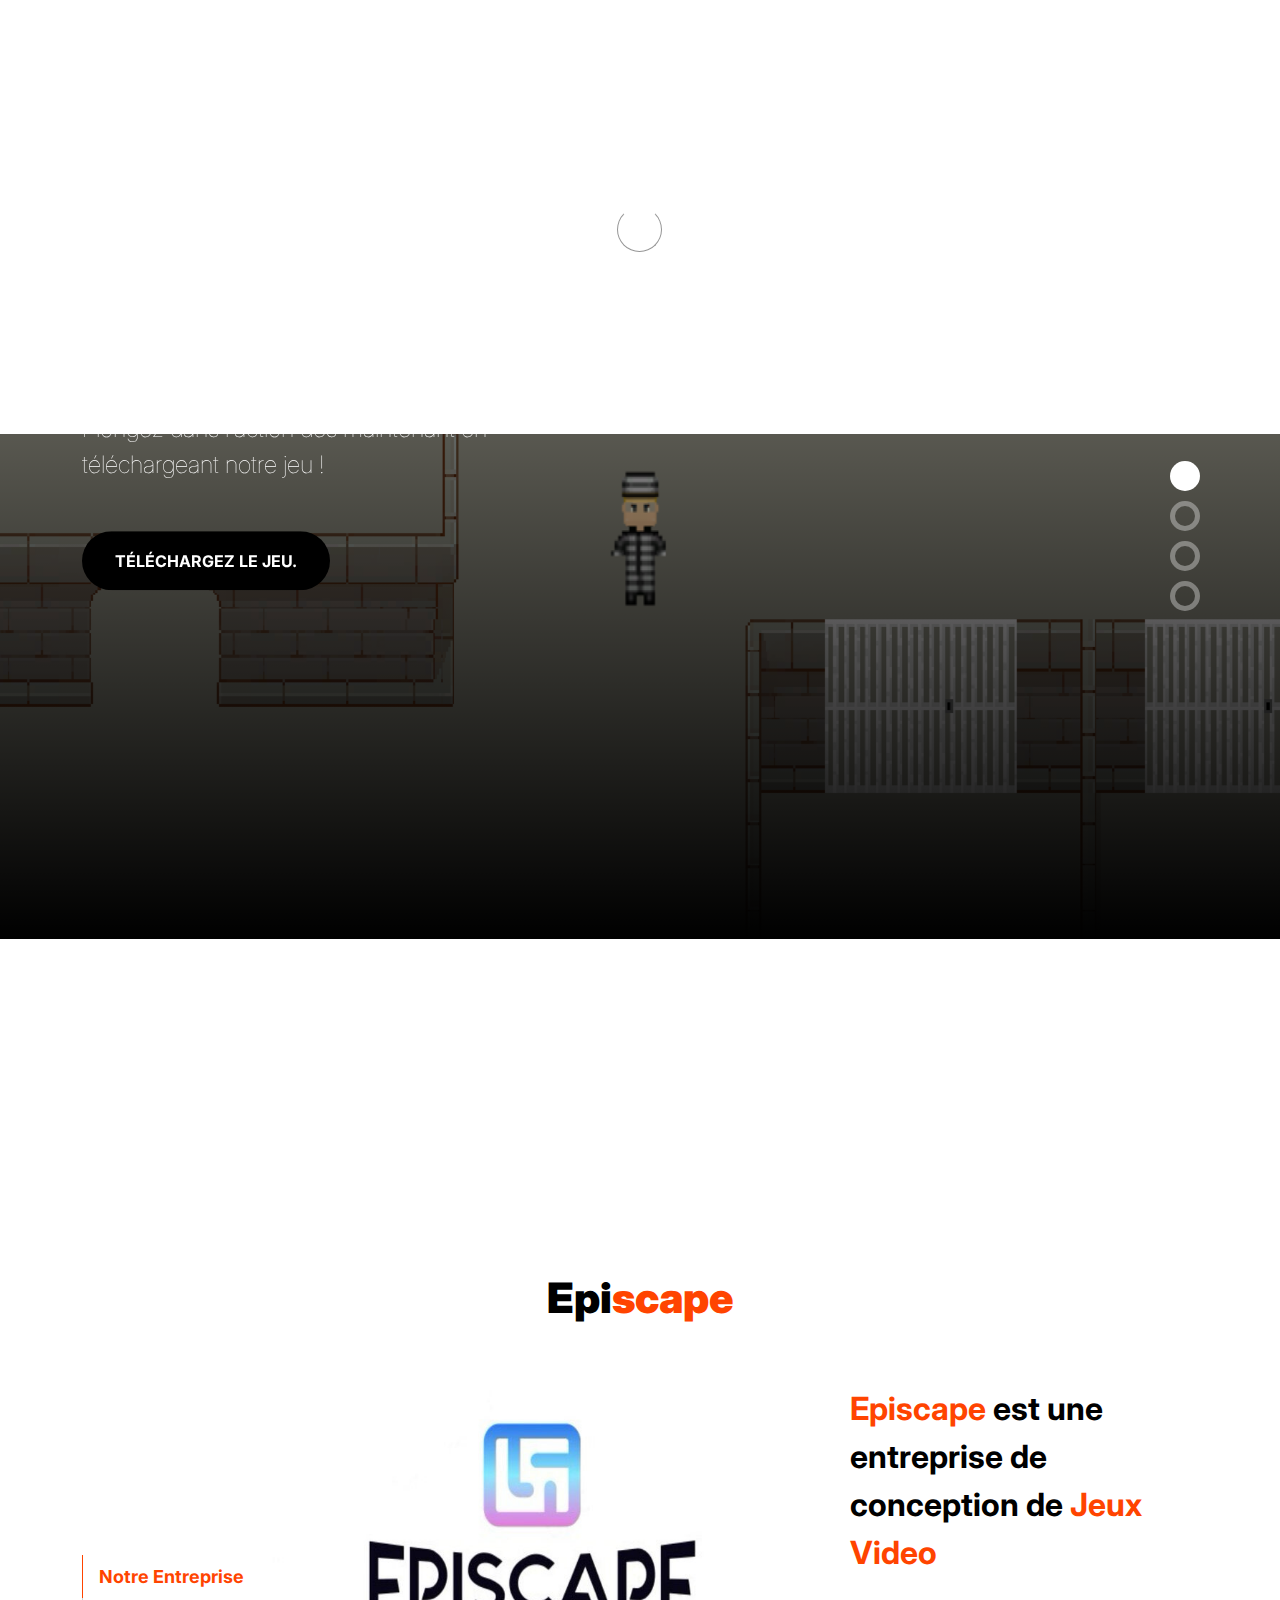
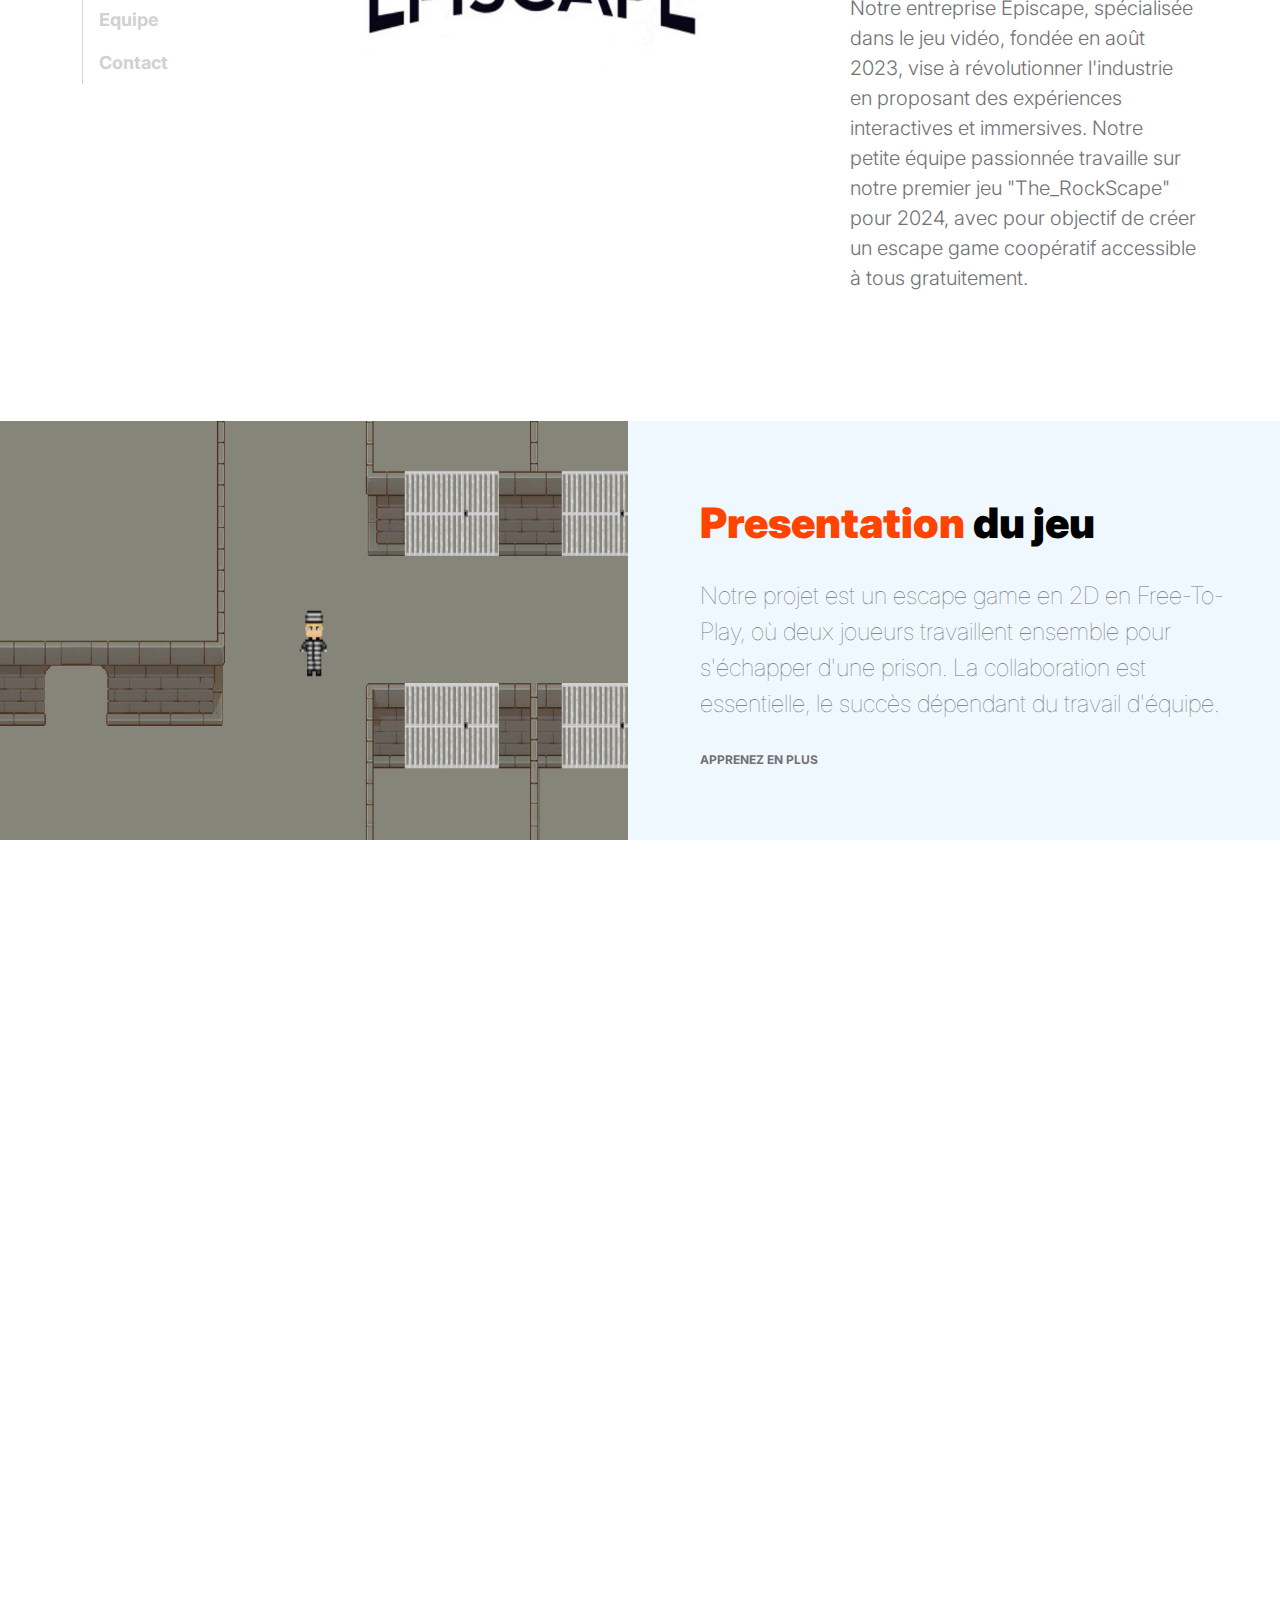
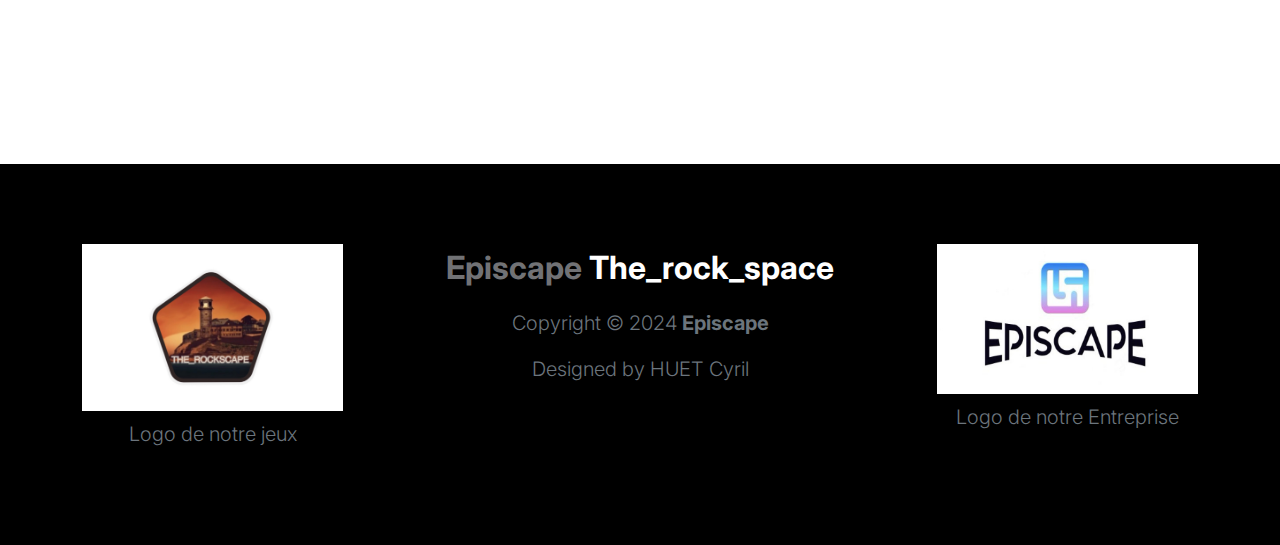
==== index.html @ db6822ca "Site Web" ====
<!doctype html>
<html lang="en">
    <head>
        <meta charset="utf-8">
        <meta name="viewport" content="width=device-width, initial-scale=1">

        <meta name="description" content="">
        <meta name="author" content="">

        <title>Episcape</title>

       
        <link rel="preconnect" href="https://fonts.googleapis.com">

        <link rel="preconnect" href="https://fonts.gstatic.com" crossorigin>

        <link href="https://fonts.googleapis.com/css2?family=Inter:wght@100;300;400;700;900&display=swap" rel="stylesheet">

        <link href="css/bootstrap.min.css" rel="stylesheet">
        <link href="css/bootstrap-icons.css" rel="stylesheet">

        <link rel="stylesheet" href="css/slick.css"/>

        <link href="css/tooplate-little-fashion.css" rel="stylesheet">

    </head>
    
    <body  onload="window.scroll(0,0)">
        <section class="preloader">
            <div class="spinner">
                <span class="sk-inner-circle"></span>
            </div>
        </section>
        <main>
            <nav class="navbar navbar-expand-lg">
                <div class="container">
                    <button class="navbar-toggler" type="button" data-bs-toggle="collapse" data-bs-target="#navbarNav" aria-controls="navbarNav" aria-expanded="false" aria-label="Toggle navigation">
                        <span class="navbar-toggler-icon"></span>
                    </button>
                    <a class="navbar-brand" href="index.html">
                        <strong><span>Episcape</span> The_Rock_Space</strong>
                    </a>
                    <div class="collapse navbar-collapse" id="navbarNav">
                        <ul class="navbar-nav ms-auto"> 
                            <li class="nav-item">
                                <a class="nav-link" href="Presentation - Projet.html">Notre Projet</a>
                            </li>
                            <li class="nav-item">
                                <a href="#notre-entreprise" class="nav-link">Notre Entreprise</a>

                            </li>
                            <li class="nav-item">
                                <a class="nav-link" href="Documents.html">Documents</a>
                            </li>
                           
                        </ul>
                    </div>
                </div>
            </nav>




            <section class="slick-slideshow">   
                <div class="slick-custom">
                    <img src="images/slideshow/Fond du jeu.png"class="img-fluid" alt="">
                    <div class="slick-bottom">
                        <div class="container">
                            <div class="row">
                                <div class="col-lg-6 col-10">
                                    <h1 class="slick-title">The_Rock_Scape</h1>

                                    <p class="lead text-white mt-lg-3 mb-lg-5">Plongez dans l'action dès maintenant en téléchargeant notre jeu !</p>

                                    <a href="https://www.google.com/?client=safari" class="btn custom-btn">Téléchargez le jeu.</a>
                                </div>
                            </div>
                        </div>
                    </div>
                </div>
                <div class="slick-custom">
                    <img src="images/slideshow/Fond d'une prison.jpg" class="img-fluid" alt="">

                    <div class="slick-bottom">
                        <div class="container">
                            <div class="row">
                                <div class="col-lg-6 col-10">
                                    <h1 class="slick-title">Présentation</h1>

                                    <p class="lead text-white mt-lg-3 mb-lg-5">Découvrez un univers captivant où l'imagination prend vie !</p>

                                    <a href="index.html#presentationdujeu" class="btn custom-btn">En savoir plus</a>
                                </div>
                            </div>
                        </div>
                    </div>
                </div>
                <div class="slick-custom">
                    <img src="images/slideshow/Episcape.jpg" class="img-fluid" alt="">

                    <div class="slick-bottom">
                        <div class="container">
                            <div class="row">
                                <div class="col-lg-6 col-10">
                                    <h1 class="slick-title">Notre entreprise</h1>

                                    <p class="lead text-white mt-lg-3 mb-lg-5">Plongez dans les détails captivants de notre entreprise pour découvrir ce qui nous rend si spéciaux.</p>

                                    <a href="#notre-entreprise" class="btn custom-btn">Cliquez ici</a>

                                </div>
                            </div>
                        </div>
                    </div>
                </div>
                <div class="slick-custom">
                    <img src="images/slideshow/Document.png"class="img-fluid" alt="">
                    <div class="slick-bottom">
                        <div class="container">
                            <div class="row">
                                <div class="col-lg-6 col-10">
                                    <h1 class="slick-title">Documents</h1>

                                    <p class="lead text-white mt-lg-3 mb-lg-5">Explorez ici tous nos rapports de soutenance et cahiers des charges en un seul endroit !</p>

                                    <a href="Documents.html" class="btn custom-btn">Cliquez ici</a>
                                </div>
                            </div>
                        </div>
                    </div>
            </section>


        <br>
        <br>
        <br>
        <br>
        <br>
        <br>
        <br>


            <section id="notre-entreprise" class="about section-padding">
                <div class="container">
                    <div class="row">
            
                        
                        <div class="col-12 text-center">
                            <h2 class="mb-5">Epi<span>scape</span></h2>
                        </div>
                        <div class="col-lg-2 col-12 mt-auto mb-auto">
                            <ul class="nav nav-pills mb-5 mx-auto justify-content-center align-items-center" id="pills-tab" role="tablist">
                                <li class="nav-item" role="presentation">
                                    <button class="nav-link active" id="pills-home-tab" data-bs-toggle="pill" data-bs-target="#pills-home" type="button" role="tab" aria-controls="pills-home" aria-selected="true">Notre Entreprise</button>
                                </li>

                                <li class="nav-item" role="presentation">
                                    <button class="nav-link" id="pills-youtube-tab" data-bs-toggle="pill" data-bs-target="#pills-youtube" type="button" role="tab" aria-controls="pills-youtube" aria-selected="true">Equipe</button>
                                </li>

                                <li class="nav-item" role="presentation">
                                    <button class="nav-link" id="pills-skill-tab" data-bs-toggle="pill" data-bs-target="#pills-skill" type="button" role="tab" aria-controls="pills-skill" aria-selected="false">Contact</button>
                                </li>
                            </ul>
                        </div>
                        <div class="col-lg-10 col-12">
                            <div class="tab-content mt-2" id="pills-tabContent">
                                <div class="tab-pane fade show active" id="pills-home" role="tabpanel" aria-labelledby="pills-home-tab">

                                    <div class="row">
                                        <div class="col-lg-7 col-12">
                                            <img src="images/Autres/Logo_EPISCAPE.jpg" class="img-fluid" alt="">
                                        </div>

                                        <div class="col-lg-5 col-12">
                                            <div class="d-flex flex-column h-100 ms-lg-4 mt-lg-0 mt-5">
                            
                                                <h4 class="mb-3"><span>Episcape</span> est une entreprise de conception de <span>Jeux Video</span></h4>

                                                <p>Notre entreprise Episcape, spécialisée dans le jeu vidéo, fondée en août 2023, vise à révolutionner l'industrie en proposant des expériences interactives et immersives. Notre petite équipe passionnée travaille sur notre premier jeu "The_RockScape" pour 2024, avec pour objectif de créer un escape game coopératif accessible à tous gratuitement.</div>
                                        </div>
                                    </div>
                                </div>



                                <div class="tab-pane fade" id="pills-youtube" role="tabpanel" aria-labelledby="pills-youtube-tab">

                                    <div class="row">
                                        <div class="col-lg-7 col-12">
                                            <div class="ratio ratio-16x9">
                                                <img src="images/Autres/Photo_Équipe.png" title="YouTube video player" frameborder="0" allow="accelerometer; autoplay; clipboard-write; encrypted-media; gyroscope; picture-in-picture" allowfullscreen></iframe>
                                            </div>
                                        </div>

                                        <div class="col-lg-5 col-12">
                                            <div class="d-flex flex-column h-100 ms-lg-4 mt-lg-0 mt-5">
                                                <h4 class="mb-3">Notre <span>équipe</span> est constitue de <span>4</span> membres.</h4>
                                                <p>Notre équipe chez Episcape est une petite mais dynamique famille de passionnés du jeu vidéo. Notre détermination et notre créativité sont nos plus grands atouts. Enfin nous sommes prêts à relever tous les défis pour offrir la meilleure expérience de jeu.</p>
                                                <a href="Notre Equipe.html" class="custom-link mb-2">
                                                    En savoir plus sur notre équipe
                                                    <i class="bi-arrow-right ms-2"></i>
                                                </a>
                                            </div>
                                            
                                        </div>
                                    </div>
                                </div>

                                <div class="tab-pane fade" id="pills-skill" role="tabpanel" aria-labelledby="pills-skill-tab">
                                    <div class="row">
                                        <div class="col-lg-12">
                                            <br>
                                            <section id="contact">
                                                <div class="contact-container">
                                                    <div class="row">
                                                        <div class="col-lg-6 col-12">
                                                            <div class="contact-box">
                                                                <h2>HUET <span>Cyril</span></h2>
                                                                <p>Email : <a href="mailto:cyril.huet@epita.fr">cyril.huet@epita.fr</a></p>
                                                                <p>Téléphone : <a href="tel:+33767614151">07 67 61 41 51</a></p>
                                                            </div>
                                                        </div>
                                
                                                        <div class="col-lg-6 col-12">
                                                            <div class="contact-box">
                                                                <h2>GENET <span>Barnabé</span></h2>
                                                                <p>Email : <a href="mailto:barnabe.genet@epita.fr">barnabe.genet@epita.fr</a></p>
                                                                <p>Téléphone : <a href="tel:+33782205531">07 82 20 55 31</a></p>
                                                            </div>
                                                        </div>
                                                    </div>
                                
                                                    <div class="row">
                                                        <div class="col-lg-6 col-12">
                                                            <div class="contact-box">
                                                                <h2>BROCHARD <span>Wali</span></h2>
                                                                <p>Email : <a href="mailto:wali.brochard@epita.fr">wali.brochard@epita.fr</a></p>
                                                                <p>Téléphone : <a href="tel:+33619204940">06 19 20 49 40</a></p>
                                                            </div>
                                                        </div>
                                
                                                        <div class="col-lg-6 col-12">
                                                            <div class="contact-box">
                                                                <h2>VERRIER <span>Clara</span></h2>
                                                                <p>Email : <a href="mailto:clara.verrier@epita.fr">clara.verrier@epita.fr</a></p>
                                                                <p>Téléphone : <a href="tel:+33666271377">06 66 27 13 77</a></p>
                                                            </div>
                                                        </div>
                                                    </div>
                                                </div>
                                            </section>
                                        </div>
                                    </div>
                                </div>
                            </div>
                        </div>
                    </div>
                </div>
            </section>









            <section class="front-product" id="presentationdujeu">
                <div class="container-fluid p-0">
                    <div class="row align-items-center">

                        <div class="col-lg-6 col-12">
                            <img src="images/Autres/Fond du jeu.png" class="img-fluid" alt="">
                        </div>

                        <div class="col-lg-6 col-12">
                            <div class="px-5 py-5 py-lg-0">
                                
                                <h2 class="mb-4"><span>Presentation</span> du jeu</h2>

                                <p class="lead mb-4">Notre projet est un escape game en 2D en Free-To-Play, où deux joueurs travaillent ensemble pour s'échapper d'une prison. La collaboration est essentielle, le succès dépendant du travail d'équipe.
                                </p>

                                <a href="Documents.html" class="custom-link">
                            
                                    <i class="bi-arrow-right ms-2"></i>
                                </a>
                                <a href="Presentation - Projet.html" class="custom-link mb-2">
                                    Apprenez en plus
                                    <i class="bi-arrow-right ms-2"></i>
                                </a>
                            </div>
                            <div class="mt-2 mt-lg-auto">
                            </div>
                        </div>
                    </div>
                </div>
            </section>

            <section class="featured-product section-padding">
        </main>











        <footer class="site-footer">
            <div class="container">
                <div class="row">
                    <div class="col-lg-3 col-md-6 col-sm-12 mb-4 mb-lg-0">
                        <img src="images/Autres/Logo_The_Rock_Scape.png" class="img-fluid" alt="Image Gauche">
                        <p class="text-muted mt-2 text-center">Logo de notre jeux</p>
                       
                    </div>
                    <div class="col-lg-6 col-md-12 col-sm-12 mb-4 mb-lg-0 text-center">
                        <h4 class="text-white mb-3"><a href="index.html">Episcape</a> The_rock_space</h4>
                        <p class="text-muted">Copyright © 2024 <strong>Episcape</strong></p>
                        <p class="text-muted">Designed by <a target="_blank">HUET Cyril</a></p>
                    </div>
                    <div class="col-lg-3 col-md-6 col-sm-12">
                        <img src="images/Autres/Logo_EPISCAPE.jpg" class="img-fluid" alt="Image Droite">
                        <p class="text-muted mt-2 text-center">Logo de notre Entreprise</p>
                    </div>
                </div>
            </div>
        </footer>
        
        









        <script src="js/jquery.min.js"></script>
        <script src="js/bootstrap.bundle.min.js"></script>
        <script src="js/Headroom.js"></script>
        <script src="js/jQuery.headroom.js"></script>
        <script src="js/slick.min.js"></script>
        <script src="js/custom.js"></script>

        <script>
            document.addEventListener('DOMContentLoaded', function() {
                window.scrollTo(0, 0);
            });
        </script>
      
    </body>
</html>
---- css/tooplate-little-fashion.css ----
/*

Tooplate 2127 Little Fashion

https://www.tooplate.com/view/2127-little-fashion

*/


/*---------------------------------------
  CUSTOM PROPERTIES ( VARIABLES )             
-----------------------------------------*/
:root {
  --white-color:                #FFFFFF;
  --primary-color:              #FF4400;
  --section-bg-color:           #f0f8ff;
  --dark-color:                 #000000;
  --grey-color:                 #d0d1d1;
  --p-color:                    #717275;

  --body-font-family:           'Inter', sans-serif;

  --h5-font-size:               24px;
  --p-font-size:                20px;
  --copyright-text-font-size:   16px;
  --product-link-font-size:     14px;
  --custom-link-font-size:      12px;

  --font-weight-thin:           100;
  --font-weight-light:          300;
  --font-weight-normal:         400;
  --font-weight-bold:           700;
  --font-weight-black:          900;
}

body,
html {
  height: 100%;
}

html {
  scroll-behavior: smooth;
}

@media screen and (prefers-reduced-motion: reduce) {
  html {
    scroll-behavior: auto;
  }
}

body {
    background: var(--white-color);
    font-family: var(--body-font-family);    
    position: relative;
}

/*---------------------------------------
  TYPOGRAPHY               
-----------------------------------------*/

h2,
h3,
h4,
h5,
h6 {
  color: var(--dark-color);
  line-height: inherit;
}

h1,
h2,
h3,
h4,
h5,
h6 {
  font-weight: var(--font-weight-bold);
}

h1,
h2 {
  font-weight: var(--font-weight-black);
}

h1 {
  font-size: 64px;
  line-height: normal;
}

h2 {
  font-size: 42px;
}

h3 {
  font-size: 36px;
}

h4 {
  font-size: 32px;
}

h5 {
  font-size: 24px;
}

h6 {
  font-size: 20px;
}

p {
  color: var(--p-color);
  font-size: var(--p-font-size);
  font-weight: var(--font-weight-light);
}

a, 
button {
  touch-action: manipulation;
  transition: all 0.3s;
}

a {
  color: var(--p-color);
  text-decoration: none;
}

a:hover {
  color: var(--primary-color);
}

.text-primary {
  color: var(--primary-color) !important;
}

::selection {
  background: var(--primary-color);
  color: var(--white-color);
}

/*---------------------------------------
  CUSTOM LINK               
-----------------------------------------*/
.custom-link {
  color: var(--p-color);
  font-size: var(--custom-link-font-size);
  font-weight: var(--font-weight-bold);
  text-transform: uppercase;
  position: relative;
}

.custom-link i {
  position: absolute;
  opacity: 0;
  bottom: 0;
  left: 100%;
  transition: all 0.3s;
  line-height: normal;
}

.custom-link:hover i {
  opacity: 1;
  left: 101%;
}

.lead {
  font-size: 1.5rem;
  font-weight: var(--font-weight-thin);
}

b,
strong {
  font-weight: var(--font-weight-bold);
}

/*---------------------------------------
  PRE LOADER               
-----------------------------------------*/
.preloader {
  position: fixed;
  top: 0;
  left: 0;
  width: 100%;
  height: 100%;
  z-index: 99999;
  display: flex;
  flex-flow: row nowrap;
  justify-content: center;
  align-items: center;
  background: none repeat scroll 0 0 var(--white-color);
}

.spinner {
  border: 1px solid transparent;
  border-radius: 5px;
  position: relative;
}

.spinner::before {
  content: '';
  box-sizing: border-box;
  position: absolute;
  top: 50%;
  left: 50%;
  width: 45px;
  height: 45px;
  margin-top: -10px;
  margin-left: -23px;
  border-radius: 50%;
  border: 1px solid #959595;
  border-top-color: var(--white-color);
  animation: spinner .9s linear infinite;
}

@keyframes spinner {
  to {transform: rotate(360deg);}
}

/*---------------------------------------
  CUSTOM BUTTON & ICON              
-----------------------------------------*/
.custom-btn {
  background: var(--dark-color);
  border-radius: 50px;
  color: var(--white-color);
  font-size: var(--copyright-text-font-size);
  text-transform: uppercase;
  padding: 16.50px 20px;
}

.social-btn {
  background: transparent;
  border: 1px solid var(--grey-color);
  color: var(--dark-color);
  text-transform: none;
}

.social-btn:hover {
  border-color: transparent;
}

.cart-form-select {
  border-radius: 0;
  padding-top: 15px;
  padding-bottom: 15px;
}

.cart-btn {
  border-radius: 0;
  width: 100%;
  font-size: var(--product-link-font-size);
}

.custom-btn:hover,
.slick-slideshow .custom-btn:hover {
  background: var(--primary-color);
  color: var(--white-color);
}

.custom-icon {
  color: var(--p-color);
  font-size: 24px;
}

.custom-icon {
  display: inline-block;
  vertical-align: middle;
}

.bi-bag.custom-icon {
  font-size: 17px;
}

.featured-icon {
  color: var(--grey-color);
  font-size: 52px;
}

/*---------------------------------------
  DIV SEPARATOR               
-----------------------------------------*/
.div-separator {
  position: relative;
}

.div-separator::before {
  content: "";
  height: 1px;
  background: var(--grey-color);
  display: block;
  width: 100%;
}

.div-separator span {
  position: absolute;
  top: 50%;
  margin-left: -22.5px;
  left: 50%;
  text-align: center;
  background: var(--white-color);
  margin-top: -11px;
  color: var(--dark-color);
  font-weight: var(--font-weight-bold);
  font-size: 14px;
  width: 35px;
  text-transform: uppercase;
}

/*---------------------------------------
  FULL IMAGE               
-----------------------------------------*/
.full-image-img {
  display: block;
  position: absolute;
  z-index: -1;
  right: 0;
  width: 100%;
  bottom: -120px;
  min-width: 650px;
}

@media (min-width: 1600px) {
  .full-image-img {
    bottom: -200px;
  }
}

/*---------------------------------------
  NAVIGATION               
-----------------------------------------*/
.navbar {
  background: var(--white-color);
  position: fixed;
  top: 0;
  right: 0;
  left: 0;
  padding: 25px 0;
  z-index: 2;
  will-change: transform;
  transition: transform 300ms linear;
}

.navbar span, h2 span, h4 span {
	color: var(--primary-color);
}

.navbar.headroom--not-top {
  padding: 20px 0;
}

.headroom--pinned {
  transform: translate(0, 0);
}

.headroom--unpinned {
  transform: translate(0, -150%);
}

.navbar-brand {
  color: var(--dark-color);
  font-size: 24px;
  font-weight: var(--font-weight-light);
  margin: 0;
  padding: 0;
}

.navbar-expand-lg .navbar-nav .nav-link {
  display: inline-block;
  padding: 0;
  margin-right: 1.5rem;
  margin-left: 1.5rem;
}

.nav-link {
  color: var(--p-color);
  font-size: 16px;
  position: relative;
}

.navbar .nav-link::after {
  position: absolute;
  top: 100%;
  left: 0;
  width: 100%;
  height: 2px;
  background: var(--grey-color);
  content: '';
  opacity: 0;
  -webkit-transition: opacity 0.3s, -webkit-transform 0.3s;
  -moz-transition: opacity 0.3s, -moz-transform 0.3s;
  transition: opacity 0.3s, transform 0.3s;
  -webkit-transform: translateY(10px);
  -moz-transform: translateY(10px);
  transform: translateY(10px);
}

.navbar .nav-link.active::after, 
.navbar .nav-link:hover::after {
  opacity: 1;
  -webkit-transform: translateY(0px);
  -moz-transform: translateY(0px);
  transform: translateY(0px);
}

.navbar .nav-link.active,
.navbar .nav-link:hover {
  color: var(--primary-color);
}

.nav-link:focus, 
.nav-link:hover {
  color: var(--p-color);
}

.navbar-toggler {
  border: 0;
  padding: 0;
  cursor: pointer;
  margin: 0;
  width: 30px;
  height: 35px;
  outline: none;
}

.navbar-toggler:focus {
  outline: none;
  box-shadow: none;
}

.navbar-toggler[aria-expanded="true"] .navbar-toggler-icon {
  background: transparent;
}

.navbar-toggler[aria-expanded="true"] .navbar-toggler-icon:before,
.navbar-toggler[aria-expanded="true"] .navbar-toggler-icon:after {
  transition: top 300ms 50ms ease, -webkit-transform 300ms 350ms ease;
  transition: top 300ms 50ms ease, transform 300ms 350ms ease;
  transition: top 300ms 50ms ease, transform 300ms 350ms ease, -webkit-transform 300ms 350ms ease;
  top: 0;
}

.navbar-toggler[aria-expanded="true"] .navbar-toggler-icon:before {
  transform: rotate(45deg);
}

.navbar-toggler[aria-expanded="true"] .navbar-toggler-icon:after {
  transform: rotate(-45deg);
}

.navbar-toggler .navbar-toggler-icon {
  background: var(--dark-color);
  transition: background 10ms 300ms ease;
  display: block;
  width: 30px;
  height: 2px;
  position: relative;
}

.navbar-toggler .navbar-toggler-icon::before,
.navbar-toggler .navbar-toggler-icon::after {
  transition: top 300ms 350ms ease, -webkit-transform 300ms 50ms ease;
  transition: top 300ms 350ms ease, transform 300ms 50ms ease;
  transition: top 300ms 350ms ease, transform 300ms 50ms ease, -webkit-transform 300ms 50ms ease;
  position: absolute;
  right: 0;
  left: 0;
  background: var(--dark-color);
  width: 30px;
  height: 2px;
  content: '';
}

.navbar-toggler .navbar-toggler-icon:before {
  top: -8px;
}

.navbar-toggler .navbar-toggler-icon:after {
  top: 8px;
}

/*---------------------------------------
  SITE HEADER              
-----------------------------------------*/
.site-header {
  background-color: var(--section-bg-color);
  position: relative;
  overflow: hidden;
  margin-top: 86px;
}

.site-header.section-padding {
  padding-top: 7rem;
  padding-bottom: 7rem;
}

.site-header.section-padding-img {
  padding-top: 10rem;
  padding-bottom: 10rem;
}

.header-image {
  position: absolute;
  top: 0;
  right: 0;
  width: 50%;
  height: 100%;
  object-fit: cover;
}

/*---------------------------------------
  SLICK SLIDESHOW               
-----------------------------------------*/
@media (min-width: 992px) {
  .slick-slideshow {
    height: 100vh;
  }
}

.slick-slideshow {
  margin-top: 86px;
}

.slick-title {
  color: var(--white-color);
}

.slick-custom {
  position: relative;
}

.slick-custom img {
  width: 100%;
  object-fit: cover;
}

.slick-bottom {
  background: linear-gradient(to top, var(--dark-color), transparent 90%);
  position: absolute;
  z-index: 2;
  bottom: 0;
  right: 0;
  left: 0;
  width: 100%;
  height: 100%;
}

.slick-bottom .container {
  position: absolute;
  top: 40%;
  left: 50%;
  transform: translate(-50%, -40%);
}

.slick-overlay {
  background: linear-gradient(to top, #000, transparent 120%);
  position: absolute;
  top: 0;
  right: 0;
  bottom: 0;
  left: 0;
}

.slick-slideshow .custom-btn {
  font-weight: var(--font-weight-bold);
  display: inline-block;
  padding-right: 32px;
  padding-left: 32px;
}

@media (min-width: 576px) {
  .slick-slideshow .slick-dots {
    max-width: 540px;
  }
}

@media (min-width: 768px) {
  .slick-slideshow .slick-dots {
    max-width: 720px;
  }
}

@media (min-width: 992px) {
  .slick-slideshow .slick-dots {
    max-width: 960px;
  }
}

@media (min-width: 1200px) {
  .slick-slideshow .slick-dots {
    max-width: 1140px;
  }
}

@media (min-width: 1400px) {
  .slick-slideshow .slick-dots {
    max-width: 1320px;
  }
}

.slick-slideshow .slick-dots {
  position: absolute;
  z-index: 2;
  top: 50%;
  left: 0;
  right: 0;
  transform: translate(0, -50%);
  margin: 0 auto;
  padding: 0;
}

.slick-slideshow .slick-dots li {
  background: transparent;
  border: 5px solid rgba(255, 255, 255, 0.35);
  border-radius: 100%;
  display: block;
  width: 30px;
  height: 30px;
  margin: 10px;
  padding: 5px;
  margin-left: auto;
  cursor: pointer;
}

.slick-slideshow .slick-dots button {
  background: transparent;
  border: none;
  color: transparent;
  display: block;
  width: 100%;
  height: 0;
  margin: 0;
  padding: 0;
  outline: none;
  height: 0;
}

.slick-slideshow .slick-dots li:hover,
.slick-slideshow .slick-dots .slick-active {
  background: var(--white-color);
}

/*---------------------------------------
  CUSTOM CIRCLE IMAGES               
-----------------------------------------*/

.custom-circle-image {
  border-radius: 100px;
  width: 55px;
  height: 55px;
}

.custom-circle-image.team-image {
  width: 85px;
  height: 85px;
}

/*---------------------------------------
  TESTIMONIAL               
-----------------------------------------*/
.slick-testimonial .slick-list,
.slick-testimonial .slick-track {
  height: 100%;
}

.slick-testimonial {
  margin: auto;
}

.slick-testimonial-caption {
  quotes: '❝' '❞';
  position: relative;
  padding: 5rem 7rem;
}

.slick-testimonial-caption::before {
  content: open-quote;
  display: inline-block;
  color: var(--primary-color);
  font-family: auto;
  font-size: 100px;
  height: 0;
  position: absolute;
  top: 0;
  left: 0;
}

.slick-testimonial .slick-dots {
  text-align: center;
}

.slick-testimonial .slick-dots li {
  background: var(--grey-color);
  display: inline-block;
  vertical-align: top;
  width: 16%;
  height: 1px;
}

.slick-testimonial .slick-dots button {
  background: transparent;
  border: none;
  color: transparent;
  display: block;
  width: 100%;
  height: 0;
  margin: 0;
  padding: 0;
}

.slick-testimonial .slick-dots li:hover,
.slick-testimonial .slick-dots .slick-active {
  background: var(--dark-color);
}

/*---------------------------------------
  SECTION               
-----------------------------------------*/
section {
  content-visibility: auto;
  contain-intrinsic-size: 700px;
}

.section-padding {
  padding-top: 7rem;
  padding-bottom: 7rem;
}

.featured {
  background: var(--section-bg-color);
}

/*---------------------------------------
  ABOUT               
-----------------------------------------*/
.about .nav-pills .nav-item {
  width: 100%;
}

.about .nav-pills .nav-link {
  color: var(--grey-color);
  font-size: 18px;
  font-weight: var(--font-weight-bold);
  border-left: 1px solid var(--grey-color);
  border-radius: 0;
  padding-right: 0;
}

.about .nav-pills .nav-link:hover,
.about .nav-pills .nav-link.active, 
.about .nav-pills .show>.nav-link {
  background: transparent;
  border-left-color: var(--primary-color);
  color: var(--primary-color);
}

/*---------------------------------------
  FAQ ACCORDION               
-----------------------------------------*/
.accordion-item {
  background-color: transparent;
  border-top: 0;
  border-right: 0;
  border-left: 0;
}

.accordion-button {
  background-color: transparent;
  box-shadow: none;
}

.accordion-button:not(.collapsed) {
  background: transparent;
  box-shadow: none;
}

button:focus:not(:focus-visible) {
  border-color: transparent;
  box-shadow: none;
}

.accordion-body {
  border-top: 1px solid rgba(0,0,0,.125);
}

.accordion-button {
  font-size: 1.5rem;
  font-weight: var(--font-weight-normal);
  padding-top: 1.5rem;
  padding-right: 0;
  padding-bottom: 1.5rem;
  padding-left: 0;
}

.accordion-body {
  padding: 2rem 0;
}

/*---------------------------------------
  TEAM MEMBERS               
-----------------------------------------*/
.team {
  background: var(--grey-color);
}

.team-thumb {
  background: var(--white-color);
  position: relative;
  border-radius: .25rem;
  padding: 42px 32px;
}

.team-info {
  width: 100%;
}

.custom-modal-btn {
  background: var(--grey-color);
  color: var(--white-color);
  position: absolute;
  top: 0;
  right: 0;
  bottom: 0;
  margin: auto 32px;
  width: 42px;
  height: 42px;
}

.modal-body {
  padding: 4rem;
}

.modal-header {
  padding-top: 7rem;
  padding-bottom: 5rem;
}

.modal-header .btn-close {
  position: absolute;
  top: 0;
  right: 0;
  font-size: 24px;
  margin: 32px;
}

#cart-modal .modal-header .btn-close {
  z-index: 2;
  margin: 22px;
}

#cart-modal .modal-header {
  border-bottom: 0;
  padding: 0;
}

#cart-modal .modal-footer {
  padding: 2rem 4rem;
}

/*---------------------------------------
  SKILL - PROGRESS BAR               
-----------------------------------------*/
.skill-thumb strong {
  display: inline-block;
  margin-bottom: 6px;
}

.skill-thumb span {
  color: var(--dark-color);
  font-size: 24px;
  font-weight: var(--font-weight-bold);
}

.skill-thumb .progress {
  background: var(--white-color);
  box-shadow: none;
  border-radius: 100px;
  height: 1px;
  margin-bottom: 16px;
}

.skill-thumb .progress .progress-bar-primary {
  background: var(--grey-color);
}

/*---------------------------------------
  PRODUCT               
-----------------------------------------*/
.front-product {
  background: var(--section-bg-color);
}

.product-thumb {
  background: var(--white-color);
  position: relative;
  transition: all 0.5s ease-out;
}

.product-image {
  transition: all 0.5s ease-out;
}

.product-thumb:hover .product-image {
  box-shadow: 0 1rem 3rem rgba(0,0,0,.175);
}

.product-top {
  position: absolute;
  top: 0;
  right: 0;
  left: 0;
  margin: 20px;
}

.product-info {
  padding: 30px 20px;
}

.product-description,
.product-cart-thumb {
  padding: 0 20px;
}

.product-icon {
  color: var(--white-color);
}

.product-title-link {
  color: var(--dark-color);
}

.product-additional-link {
  display: inline-block;
  vertical-align: top;
  font-size: var(--product-link-font-size);
  margin-top: 32px;
  margin-right: 12px;
}

.product-alert {
  background: var(--white-color);
  color: var(--p-color);
  font-size: var(--custom-link-font-size);
  font-weight: var(--font-weight-bold);
  padding: 3px 10px;
}

.product-p {
  font-size: var(--product-link-font-size);
}

.view-all {
  text-transform: uppercase;
  color: var(--p-color);
  font-size: 13px;
  font-weight: var(--font-weight-bold);
  border-bottom: 2px solid var(--grey-color);
  padding-bottom: 6px;
}

/*---------------------------------------
  CONTACT              
-----------------------------------------*/
.contact-info {
  padding: 40px;
}

.contact-form .form-control {
  border-color: var(--grey-color);
  font-weight: var(--font-weight-normal);
}

.form-floating>label {
  color: var(--grey-color);
  font-weight: var(--font-weight-normal);
}

.contact-form button[type='submit'] {
  background: var(--dark-color);
  border: none;
  border-radius: 100px;
  color: var(--white-color);
  font-weight: var(--font-weight-bold);
  text-transform: uppercase;
  padding: 16px;
}

.contact-form button[type='submit']:hover {
  background: var(--primary-color);
}

/*---------------------------------------
  SITE FOOTER               
-----------------------------------------*/
.site-footer {
  background: var(--dark-color);
  padding-top: 5rem;
  padding-bottom: 5rem;
}

.footer-menu {
  margin: 0;
  padding: 0;
}

.footer-menu-item {
  display: block;
  width: 50%;
}

.footer-menu-link {
  color: #6c757d;
  font-weight: var(--font-weight-light);
  display: inline-block;
  vertical-align: top;
  margin-top: 4px;
  margin-bottom: 4px;
}

.site-footer .social-icon-link {
  margin-top: 4px;
}

.site-footer .social-icon-link:hover,
.footer-menu-link:hover {
  color: var(--white-color);
}

.copyright-text {
  font-size: var(--copyright-text-font-size);
}

/*---------------------------------------
  SOCIAL ICON               
-----------------------------------------*/
.social-icon {
  margin: 0;
  padding: 0;
}

.social-icon li {
  list-style: none;
  display: inline-block;
  vertical-align: top;
}

.social-icon-link {
  color: #6c757d;
  font-size: 1rem;
  display: inline-block;
  vertical-align: top;
  margin-bottom: 4px;
  margin-right: 15px;
}

.social-icon-link:hover {
  color: var(--primary-color);
}

/*---------------------------------------
  RESPONSIVE STYLES               
-----------------------------------------*/
@media screen and (max-width: 1200px) {
  h1 {
    font-size: 62px;
  }
}

@media screen and (max-width: 991px) {
  h1 {
    font-size: 42px;
    margin-bottom: 0;
  }

  h2 {
    font-size: 36px;
  }

  h3 {
    font-size: 32px;
  }

  h4 {
    font-size: 28px;
  }

  h5 {
    font-size: 24px;
  }

  h6 {
    font-size: 20px;
  }

  .lead {
    font-size: 16px;
  }

  .navbar-expand-lg .navbar-nav .nav-link {
    margin-top: 1rem;
  }

  .site-header {
    background-position: bottom;
  }

  #cart-modal .modal-header .btn-close {
    margin: 22px 14px;
  }

  .custom-btn {
    font-size: 14px;
    padding: 13.5px 20px;
  }

  .slick-slideshow .custom-btn {
    padding-right: 27px;
    padding-left: 27px;
  }

  .social-login,
  .div-separator {
    width: 75% !important;
  }

  #cart-modal .modal-footer .row {
    width: 100% !important;
  }

  .site-header.section-padding,
  .section-padding {
    padding-top: 4rem;
    padding-bottom: 4rem;
  }

  .site-header-image.section-padding {
    padding-bottom: 0;
  }

  .header-info {
    padding-top: 50px;
    padding-bottom: 100px;
  }

  .header-image {
    position: relative;
    top: auto;
    bottom: 0;
    left: 0;
    width: auto;
    height: auto;
  }

  .slick-testimonial-caption {
    padding: 6rem 3rem 4rem 3rem;
  }

  .slick-slideshow .slick-dots li {
    width: 25px;
    height: 25px;
  }

  .modal-header {
    padding-top: 6rem;
    padding-bottom: 2rem;
  }

  .modal-body {
    padding: 2rem;
  }

  #cart-modal .modal-footer {
    padding-right: 0;
    padding-left: 0;
  }

  #cart-modal .modal-body {
    padding: 4rem 2rem 2rem 2rem;
  }

  .full-image-img {
    bottom: 0;
  }
}
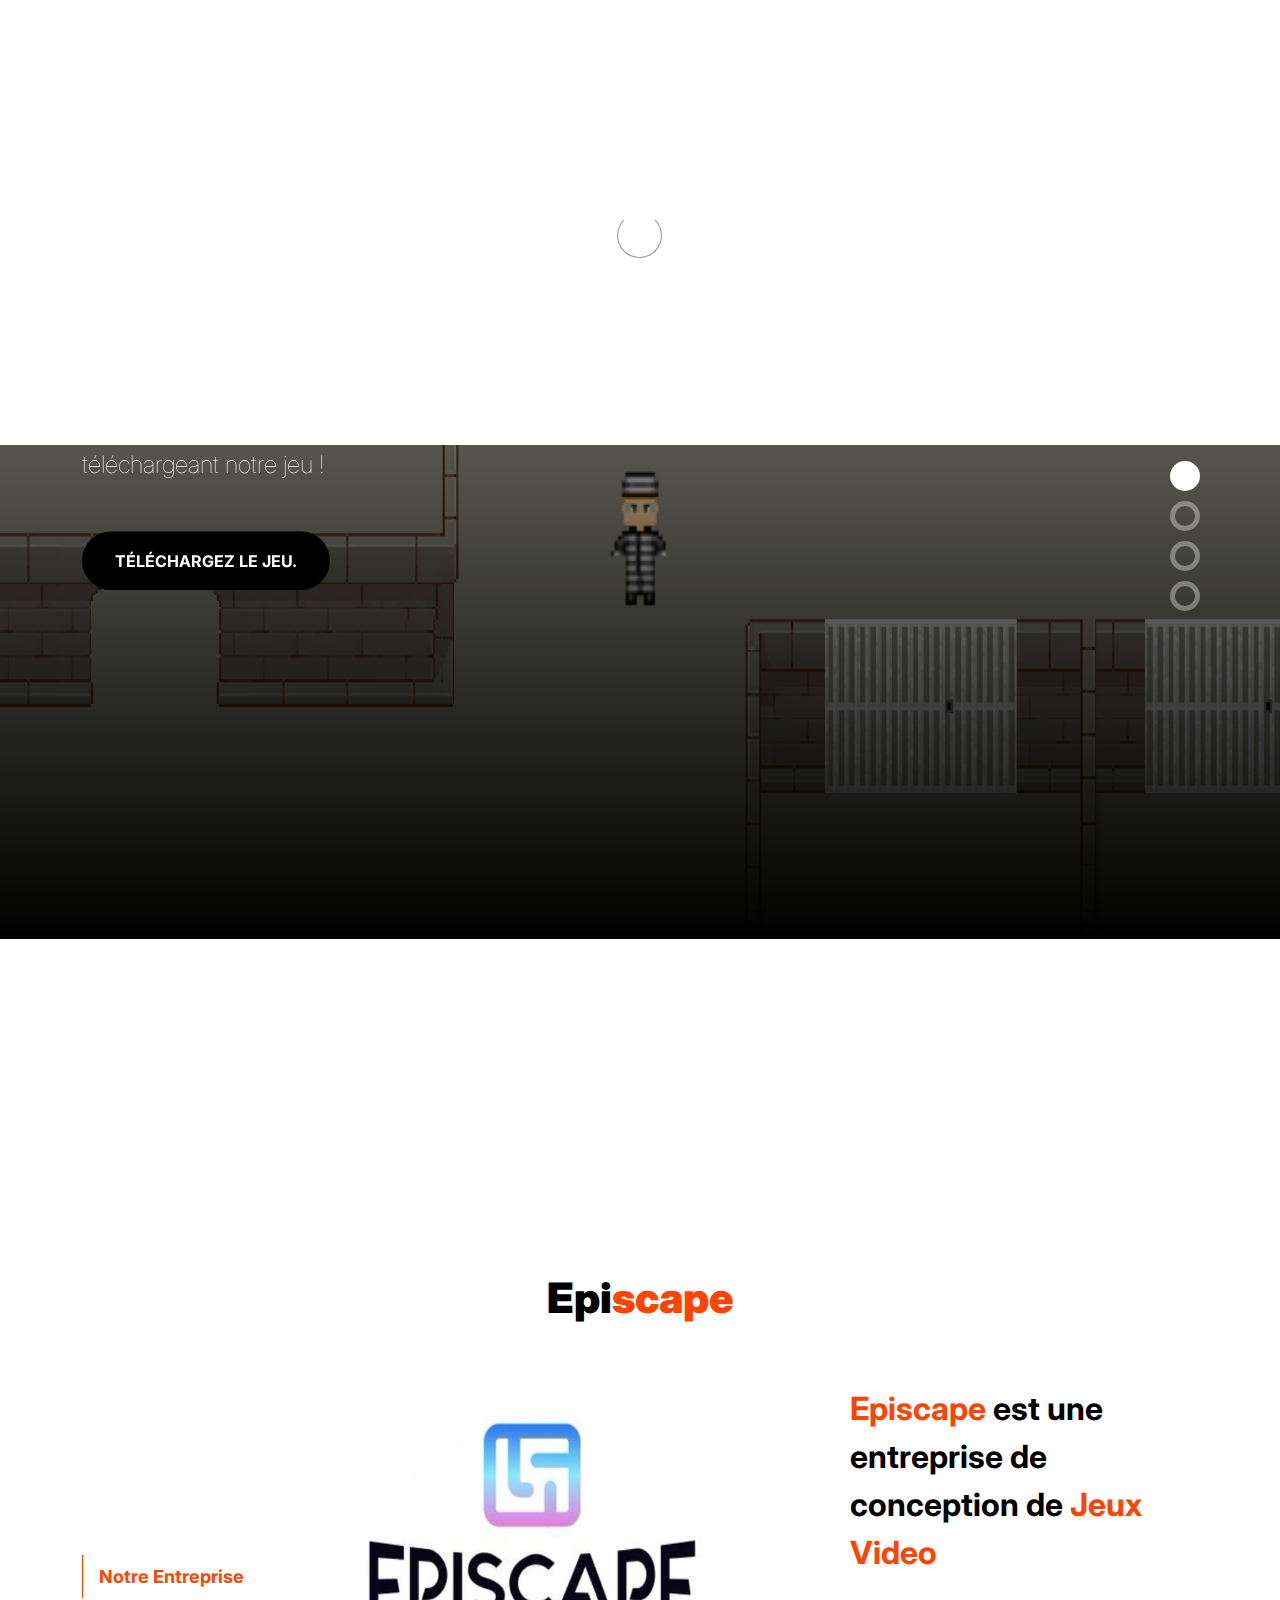
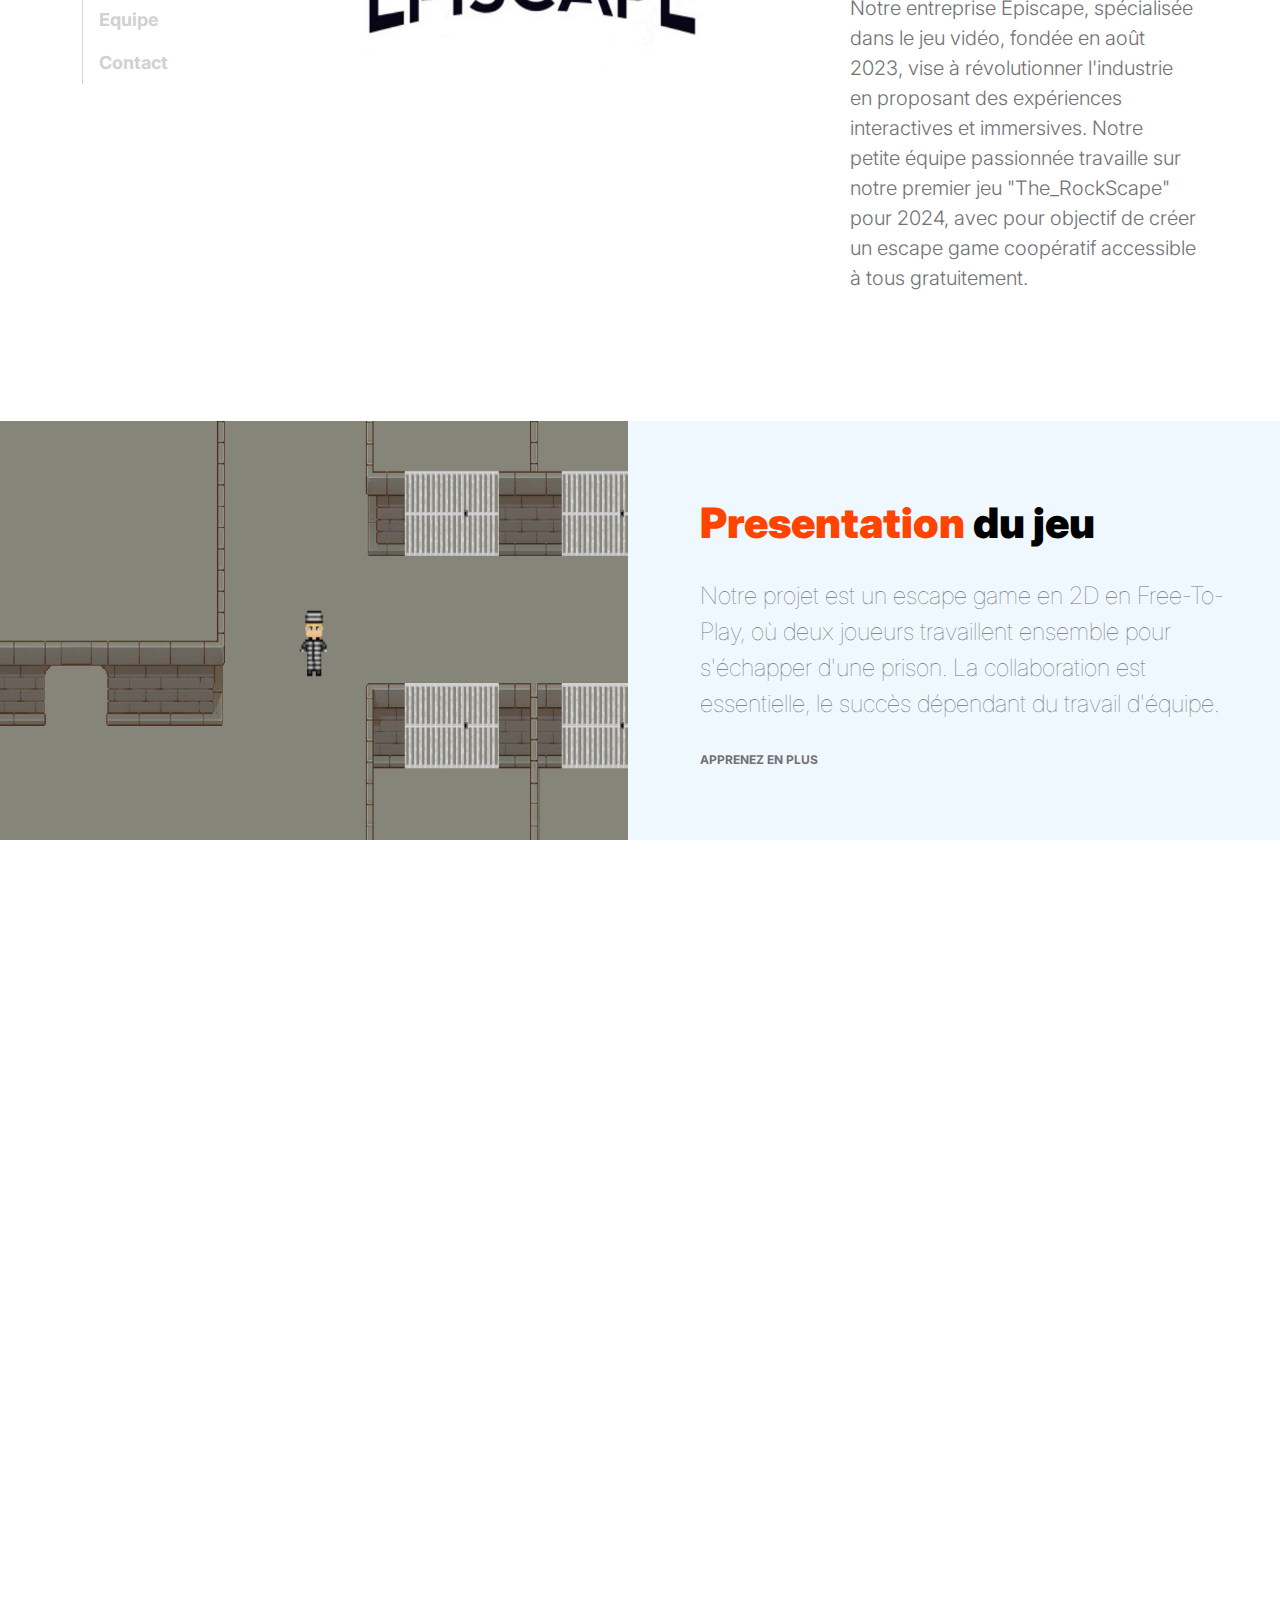
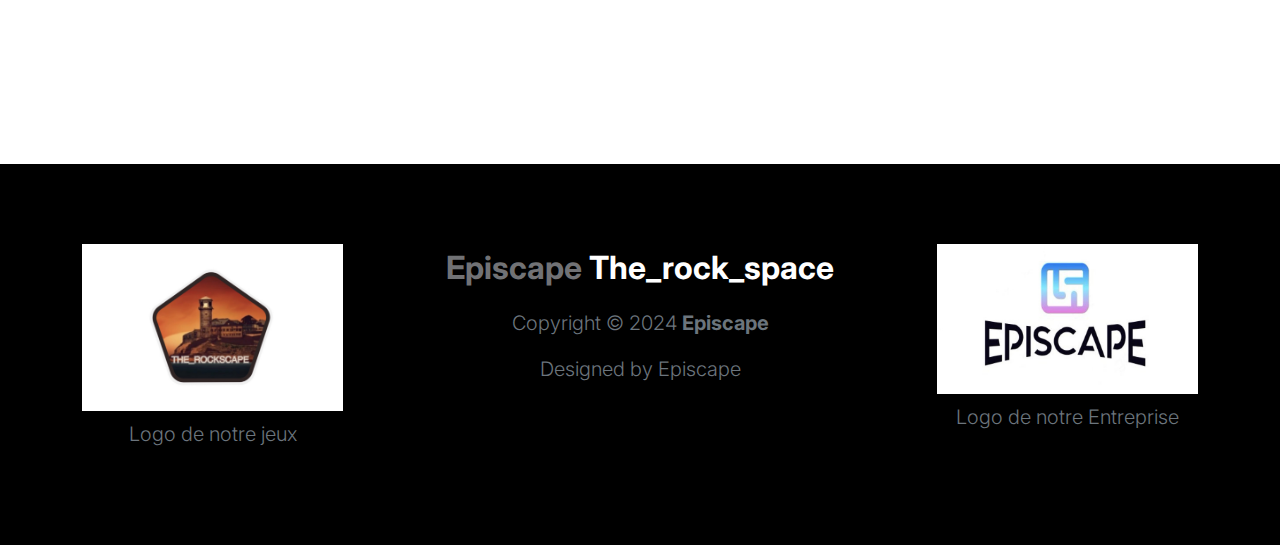
==== commit bbac7491: "Site Officiel de : The Rock_Scape" ====
--- a/index.html
+++ b/index.html
@@ -72,7 +72,7 @@
 
                                     <p class="lead text-white mt-lg-3 mb-lg-5">Plongez dans l'action dès maintenant en téléchargeant notre jeu !</p>
 
-                                    <a href="https://www.google.com/?client=safari" class="btn custom-btn">Téléchargez le jeu.</a>
+                                    <a href="https://drive.google.com/drive/folders/1Q_pDaan-kQPPArdyWbVT3nbxUHqvsDcs?usp=share_link" class="btn custom-btn">Téléchargez le jeu.</a>
                                 </div>
                             </div>
                         </div>
@@ -189,7 +189,7 @@
                                     <div class="row">
                                         <div class="col-lg-7 col-12">
                                             <div class="ratio ratio-16x9">
-                                                <img src="images/Autres/Photo_Équipe.png" title="YouTube video player" frameborder="0" allow="accelerometer; autoplay; clipboard-write; encrypted-media; gyroscope; picture-in-picture" allowfullscreen></iframe>
+                                                <img src="images/Autres/Photos d'Équipe 2.jpg" title="fond ecran Equipe" frameborder="0" allow="accelerometer; autoplay; clipboard-write; encrypted-media; gyroscope; picture-in-picture" allowfullscreen></iframe>
                                             </div>
                                         </div>
 
@@ -323,7 +323,7 @@
                     <div class="col-lg-6 col-md-12 col-sm-12 mb-4 mb-lg-0 text-center">
                         <h4 class="text-white mb-3"><a href="index.html">Episcape</a> The_rock_space</h4>
                         <p class="text-muted">Copyright © 2024 <strong>Episcape</strong></p>
-                        <p class="text-muted">Designed by <a target="_blank">HUET Cyril</a></p>
+                        <p class="text-muted">Designed by <a target="_blank">Episcape</a></p>
                     </div>
                     <div class="col-lg-3 col-md-6 col-sm-12">
                         <img src="images/Autres/Logo_EPISCAPE.jpg" class="img-fluid" alt="Image Droite">
@@ -357,4 +357,4 @@
         </script>
       
     </body>
-</html>
+</html>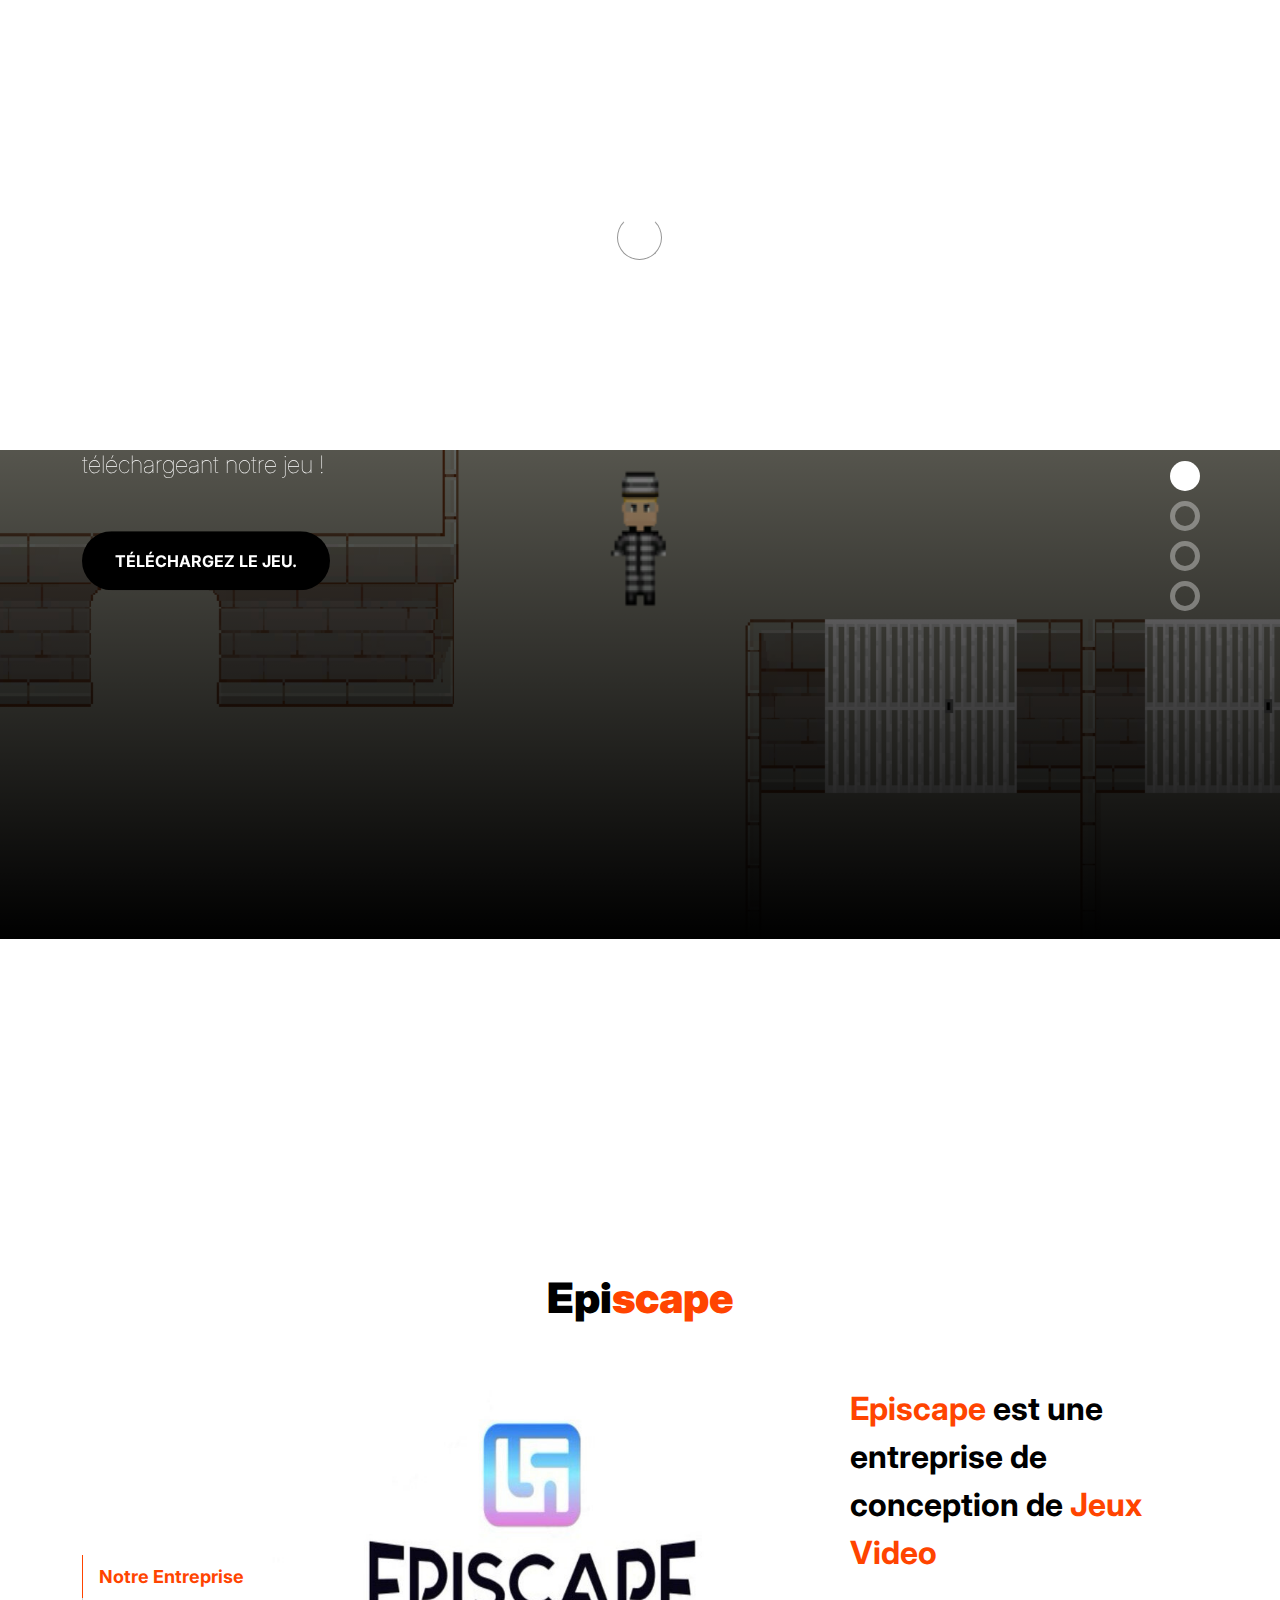
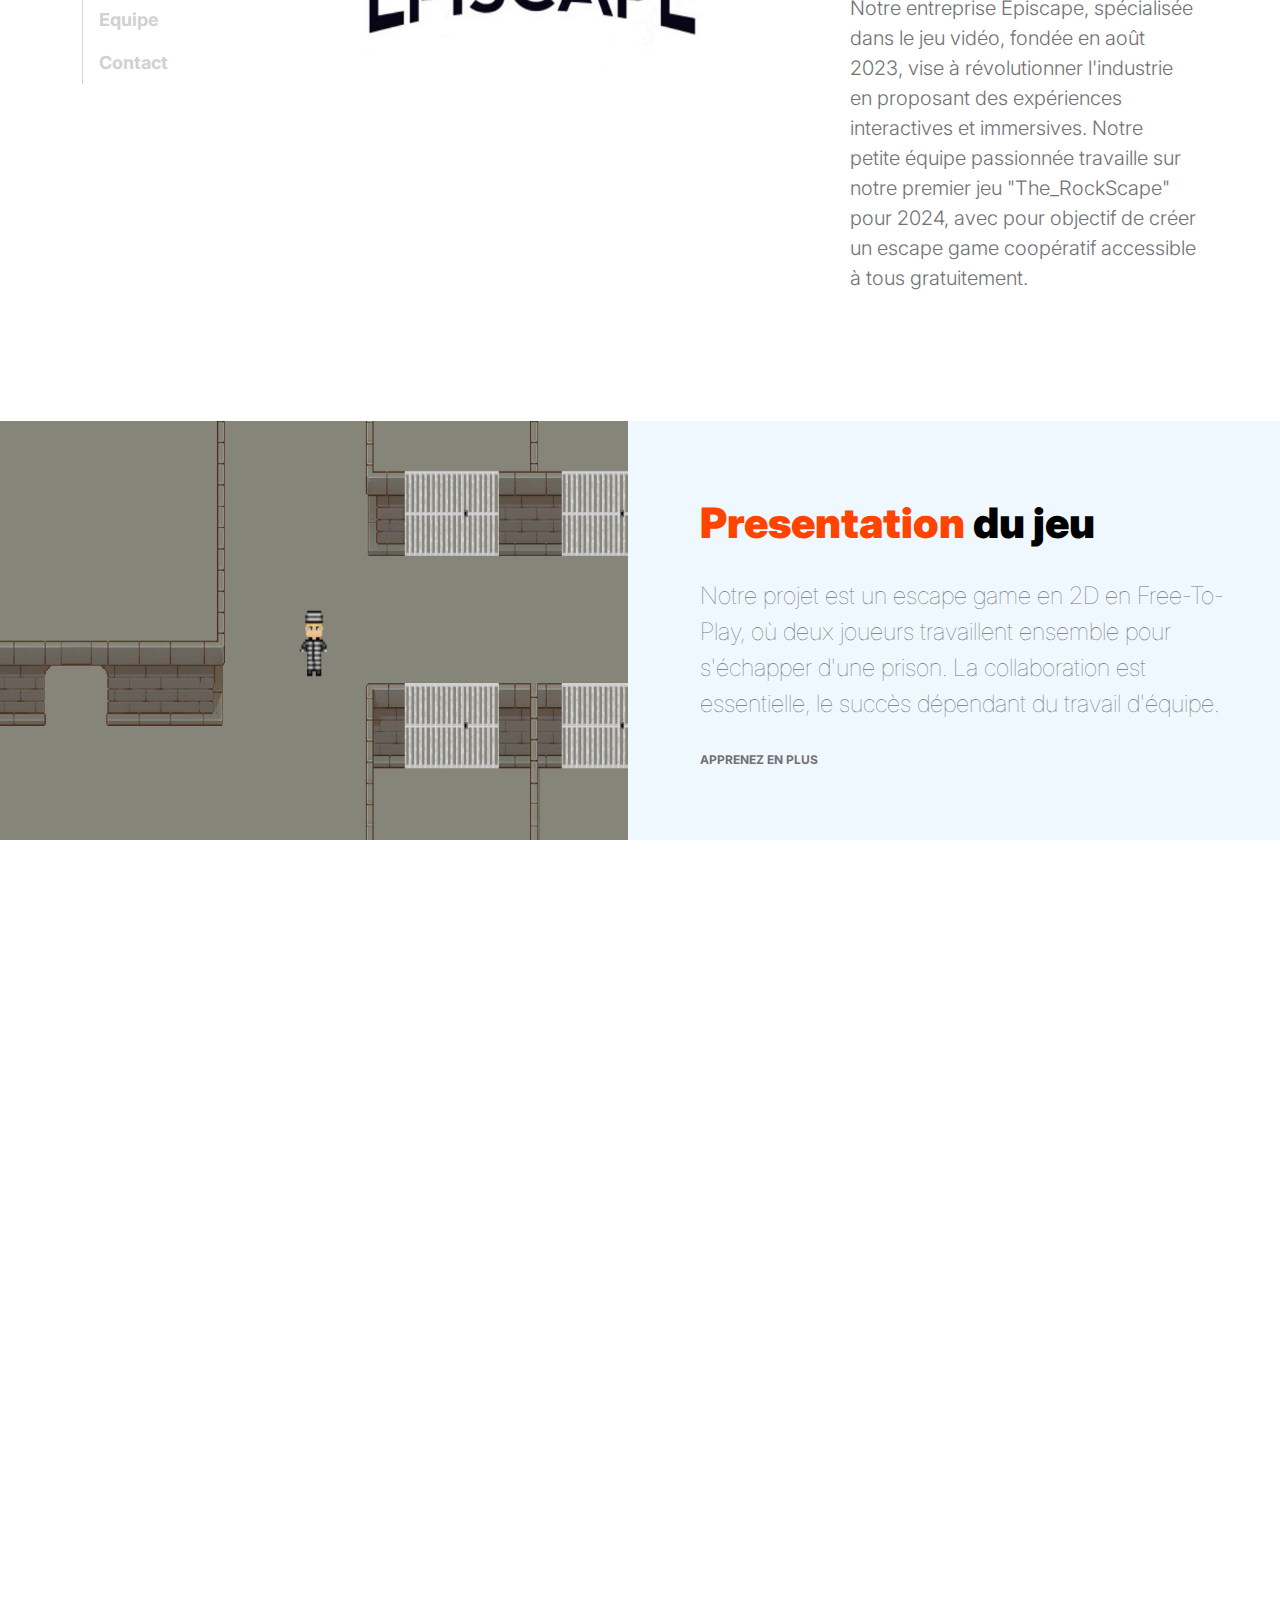
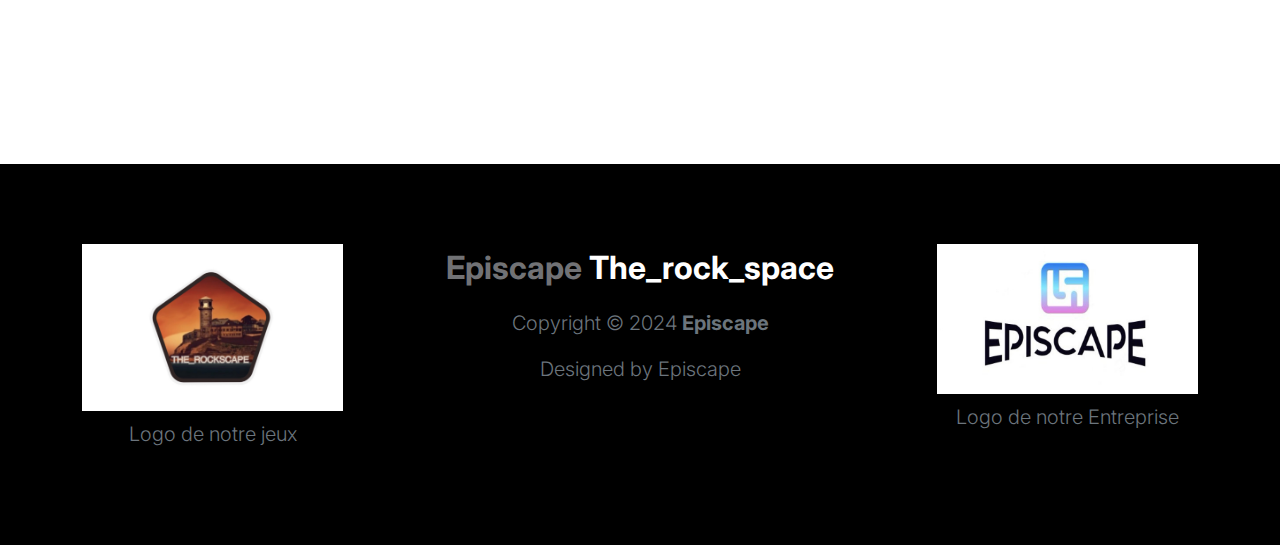
==== commit 148152aa: "ajout zip" ====
--- a/index.html
+++ b/index.html
@@ -72,7 +72,7 @@
 
                                     <p class="lead text-white mt-lg-3 mb-lg-5">Plongez dans l'action dès maintenant en téléchargeant notre jeu !</p>
 
-                                    <a href="https://drive.google.com/drive/folders/1Q_pDaan-kQPPArdyWbVT3nbxUHqvsDcs?usp=share_link" class="btn custom-btn">Téléchargez le jeu.</a>
+                                    <a href="THE_ROCKSCAPEv1.zip" class="btn custom-btn">Téléchargez le jeu.</a>
                                 </div>
                             </div>
                         </div>
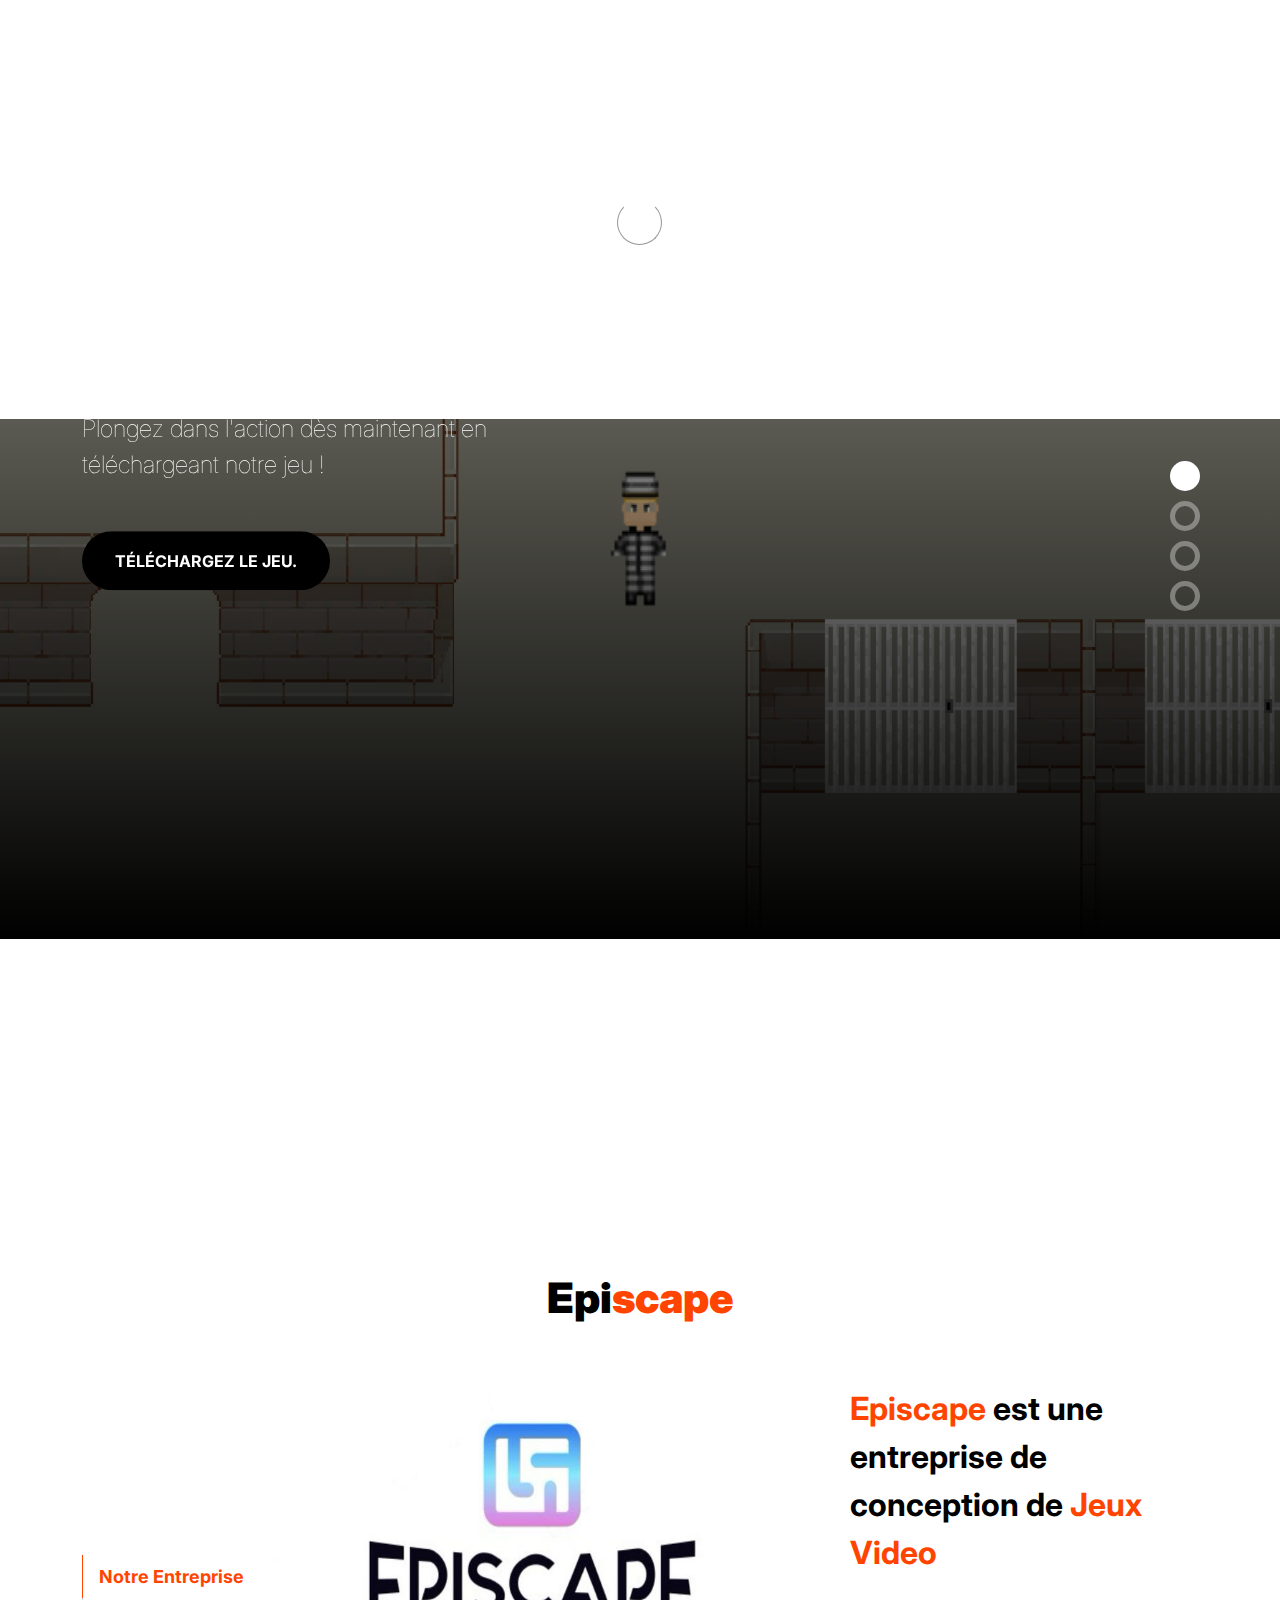
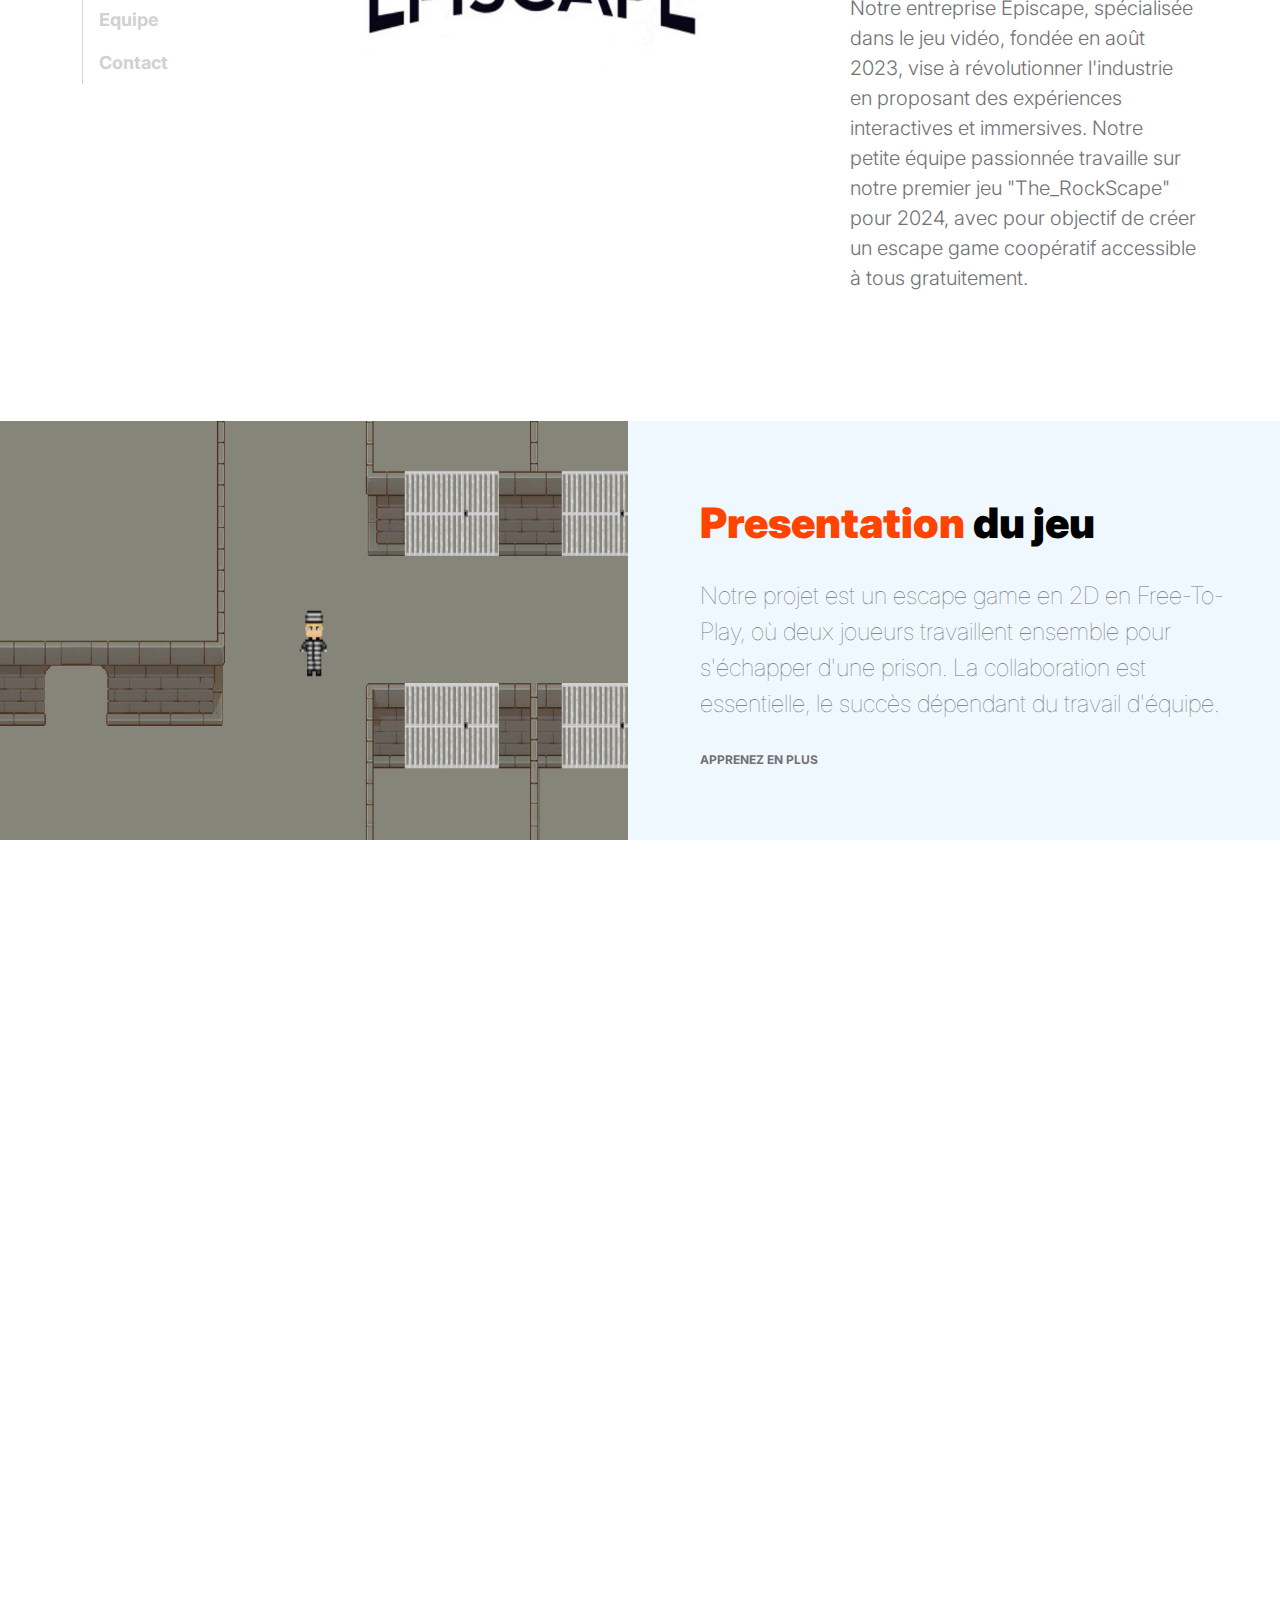
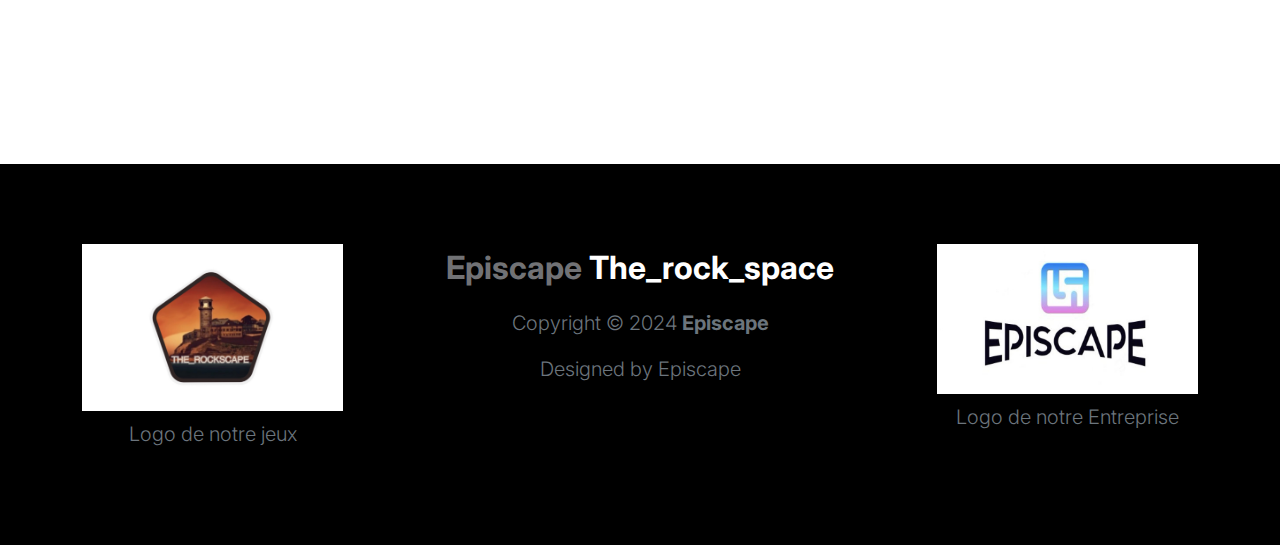
==== commit d6cde5bd: "ajout" ====
--- a/index.html
+++ b/index.html
@@ -72,7 +72,7 @@
 
                                     <p class="lead text-white mt-lg-3 mb-lg-5">Plongez dans l'action dès maintenant en téléchargeant notre jeu !</p>
 
-                                    <a href="THE_ROCKSCAPEv1.zip" class="btn custom-btn">Téléchargez le jeu.</a>
+                                    <a href="ezyzip.zip" class="btn custom-btn">Téléchargez le jeu.</a>
                                 </div>
                             </div>
                         </div>
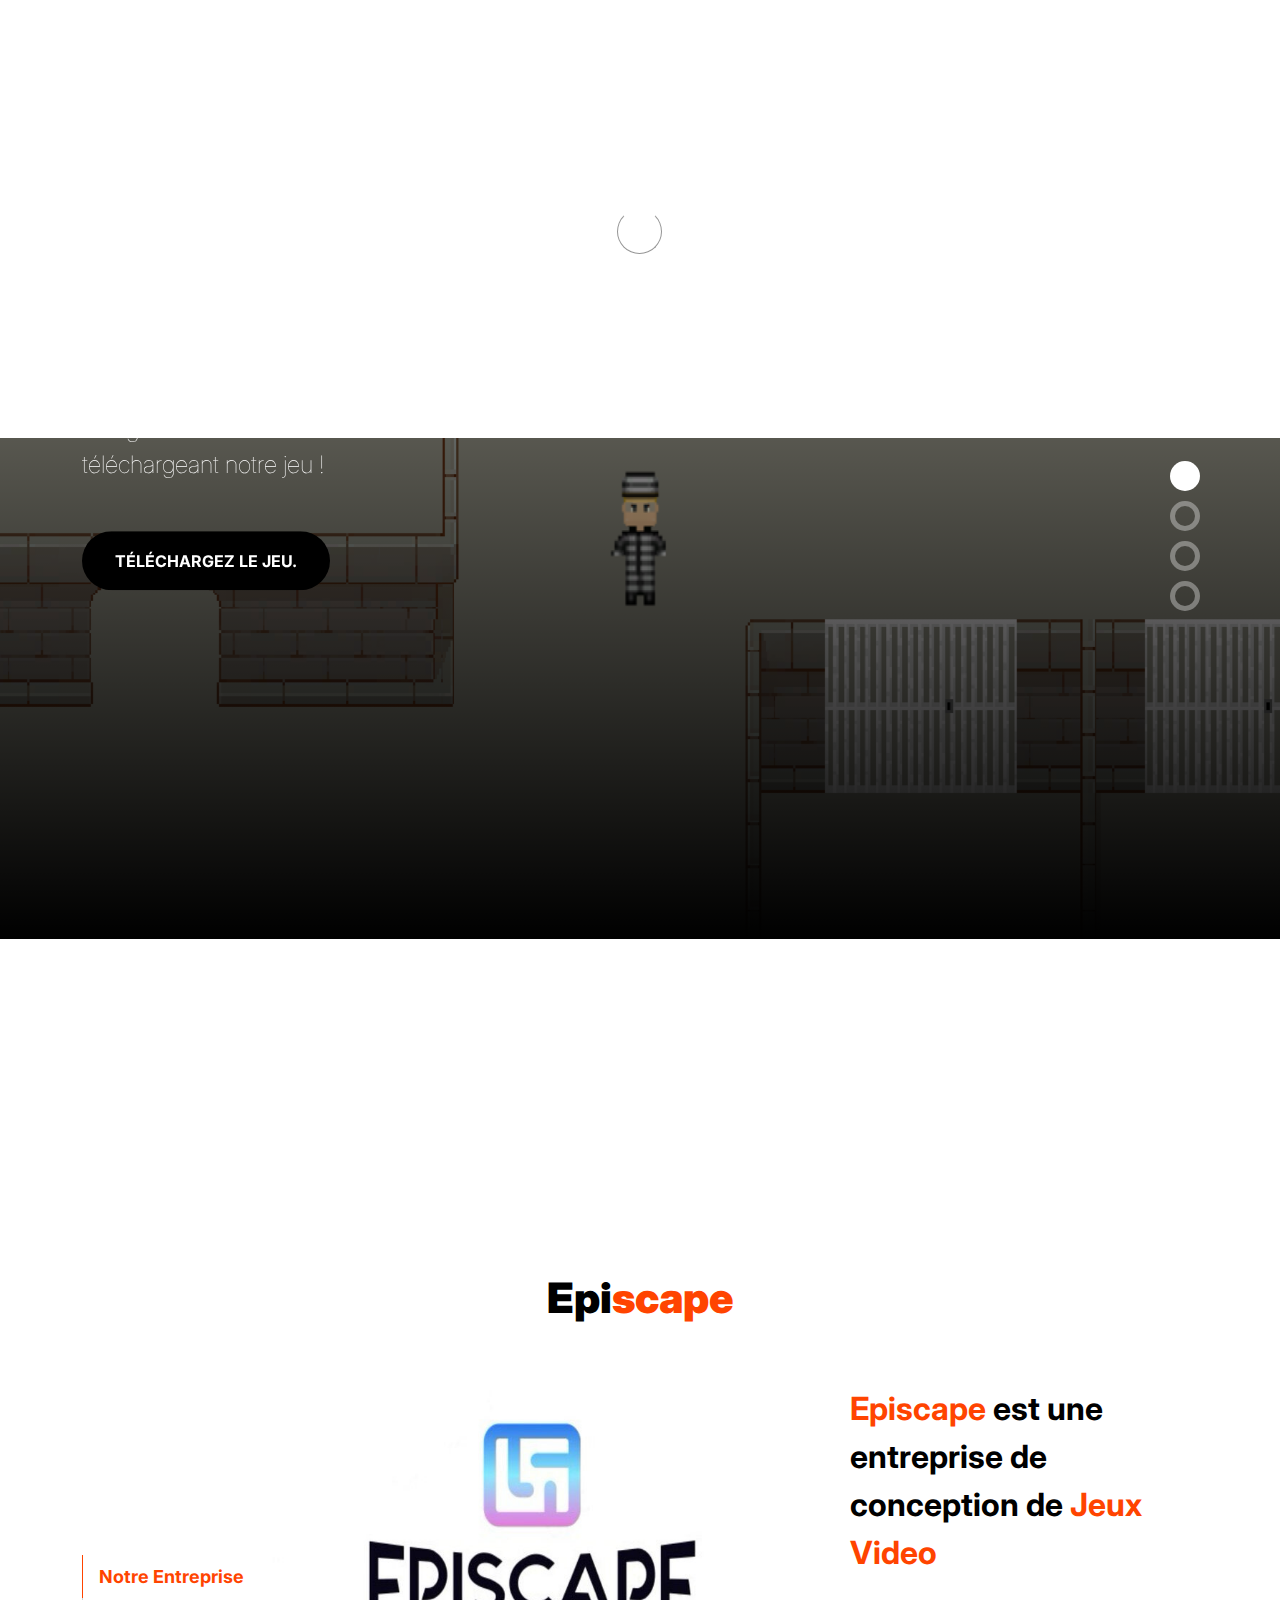
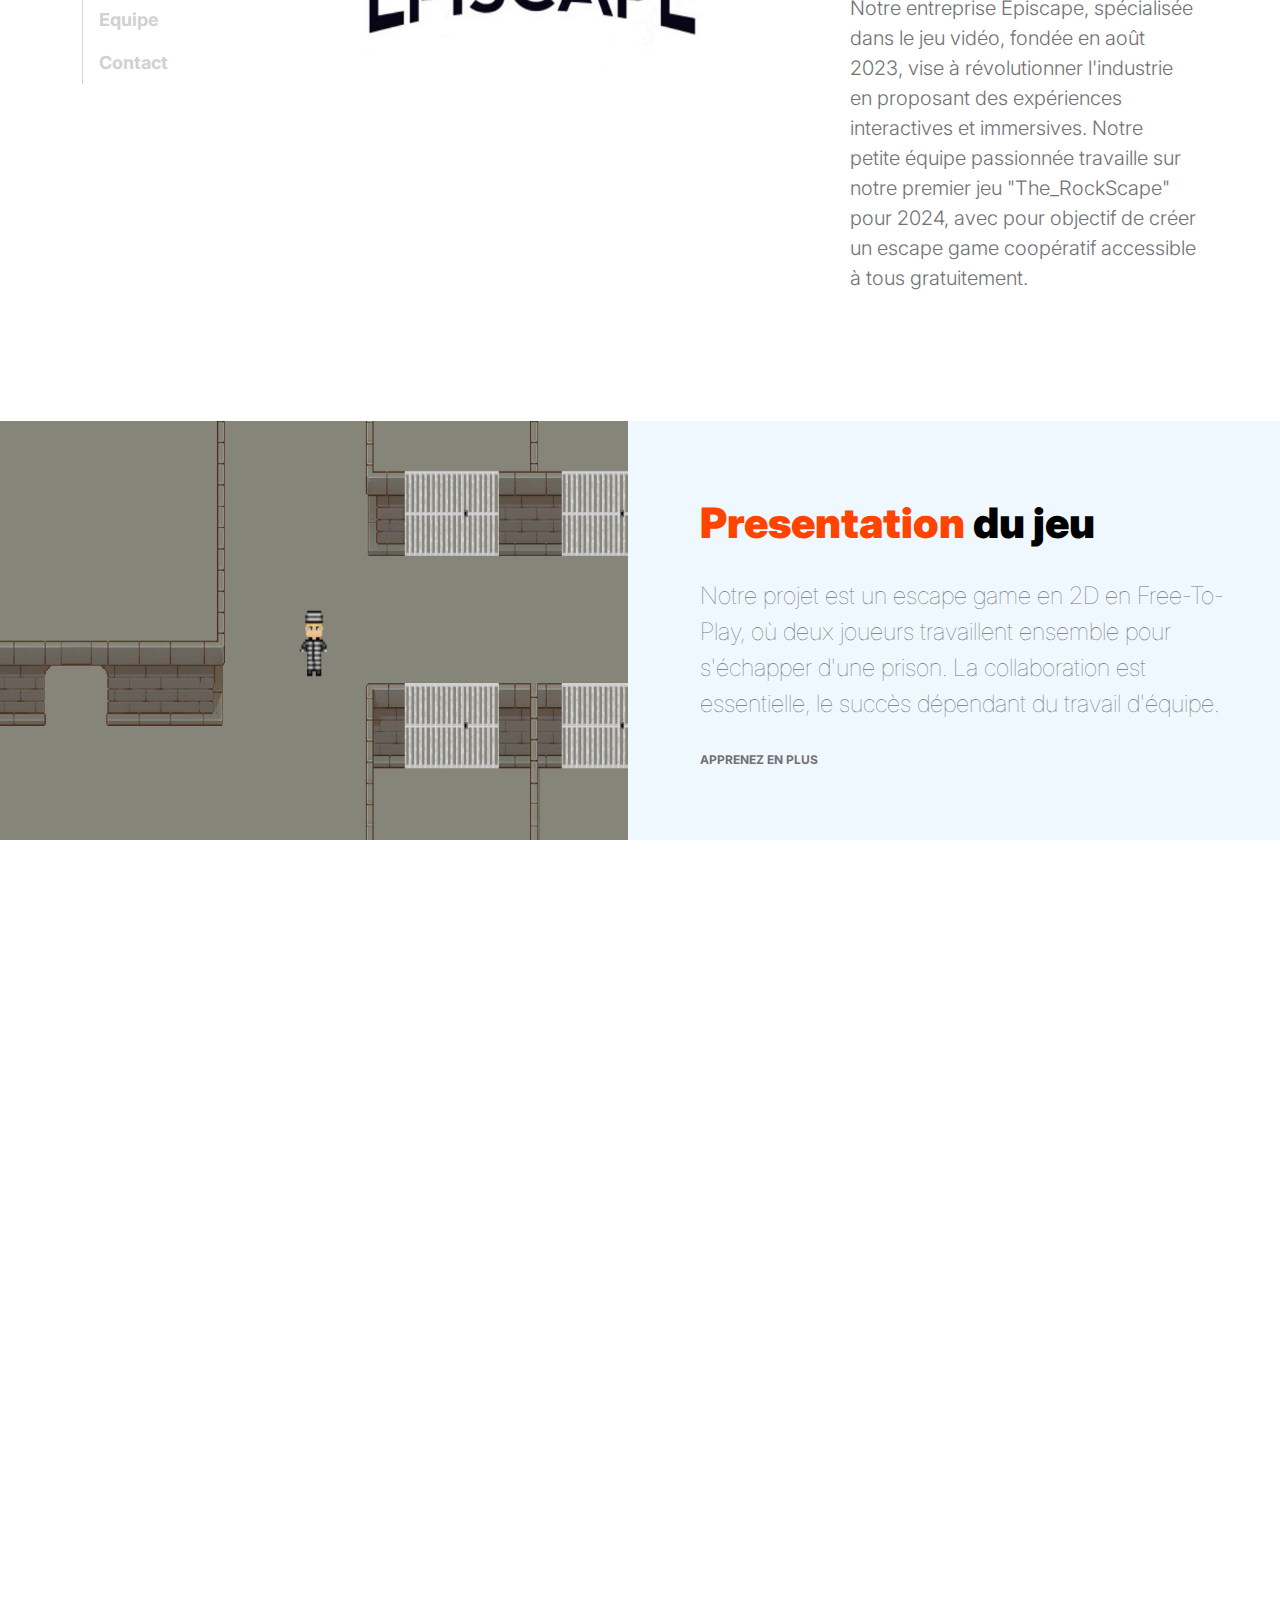
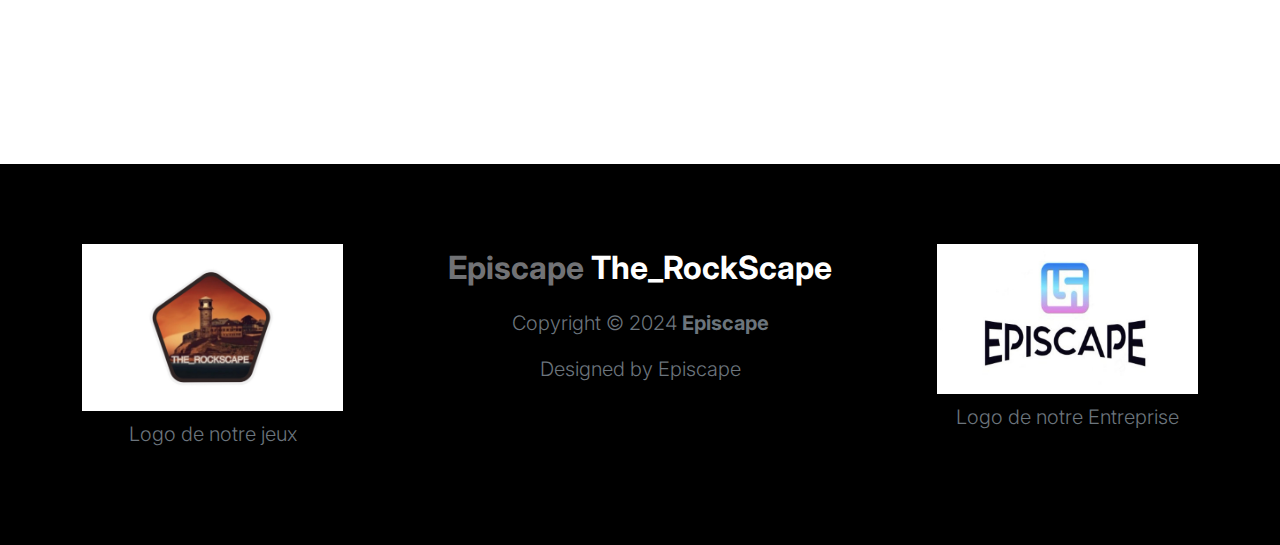
==== commit a7d2ea49: "envoie" ====
--- a/index.html
+++ b/index.html
@@ -38,7 +38,7 @@
                         <span class="navbar-toggler-icon"></span>
                     </button>
                     <a class="navbar-brand" href="index.html">
-                        <strong><span>Episcape</span> The_Rock_Space</strong>
+                        <strong><span>Episcape</span> The_RockScape</strong>
                     </a>
                     <div class="collapse navbar-collapse" id="navbarNav">
                         <ul class="navbar-nav ms-auto"> 
@@ -321,7 +321,7 @@
                        
                     </div>
                     <div class="col-lg-6 col-md-12 col-sm-12 mb-4 mb-lg-0 text-center">
-                        <h4 class="text-white mb-3"><a href="index.html">Episcape</a> The_rock_space</h4>
+                        <h4 class="text-white mb-3"><a href="index.html">Episcape</a> The_RockScape</h4>
                         <p class="text-muted">Copyright © 2024 <strong>Episcape</strong></p>
                         <p class="text-muted">Designed by <a target="_blank">Episcape</a></p>
                     </div>
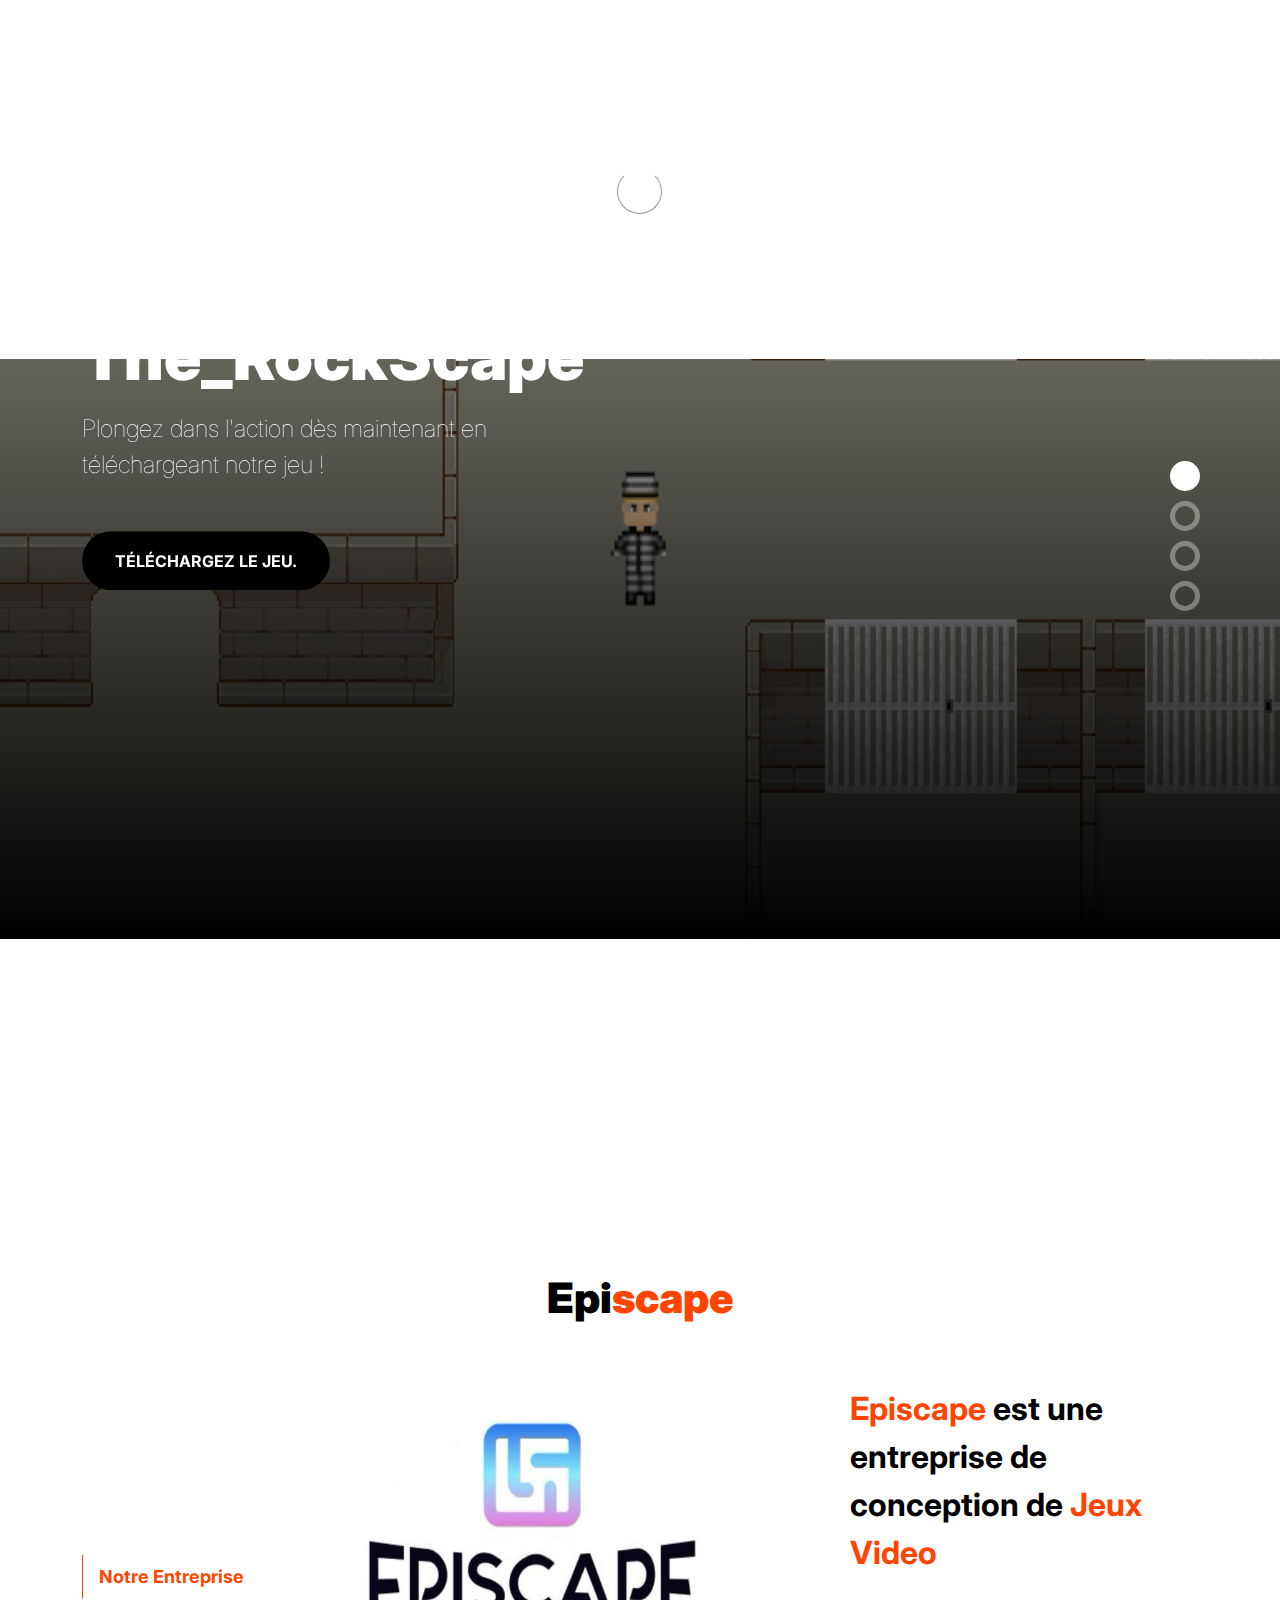
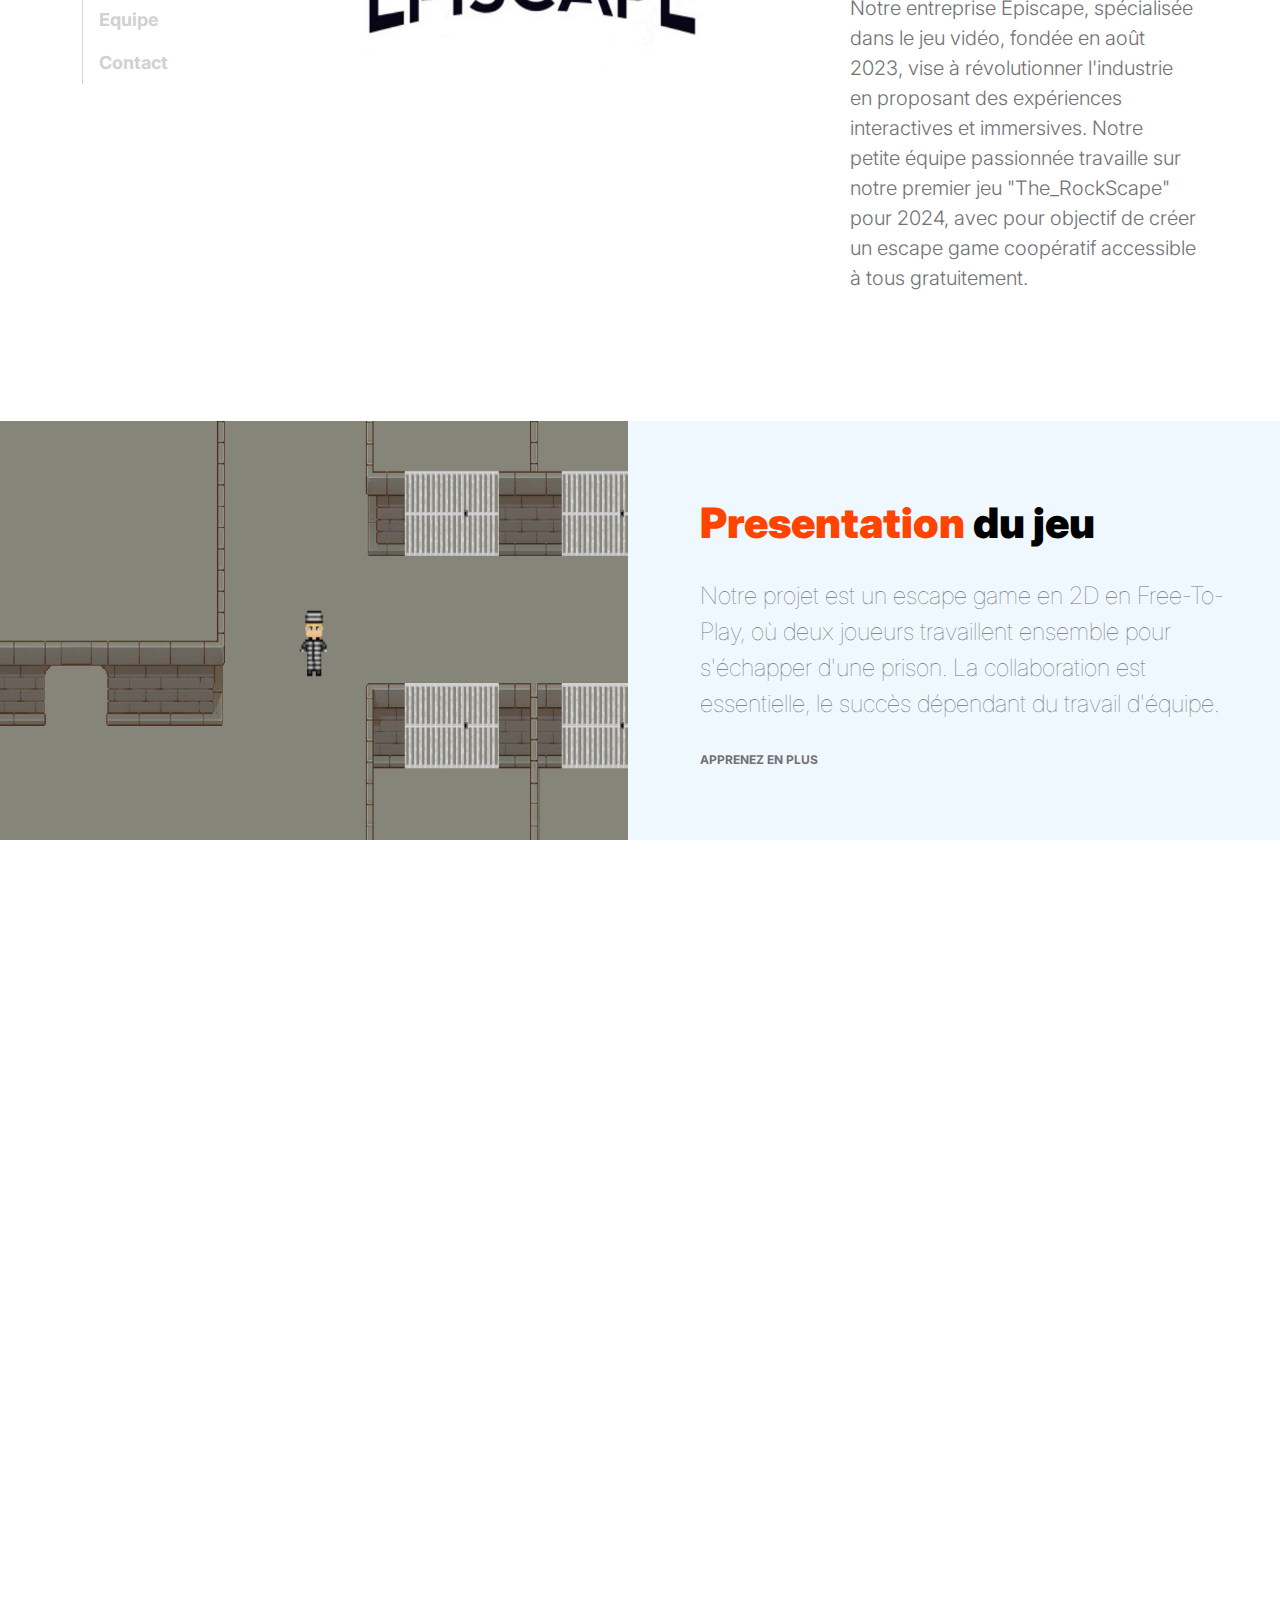
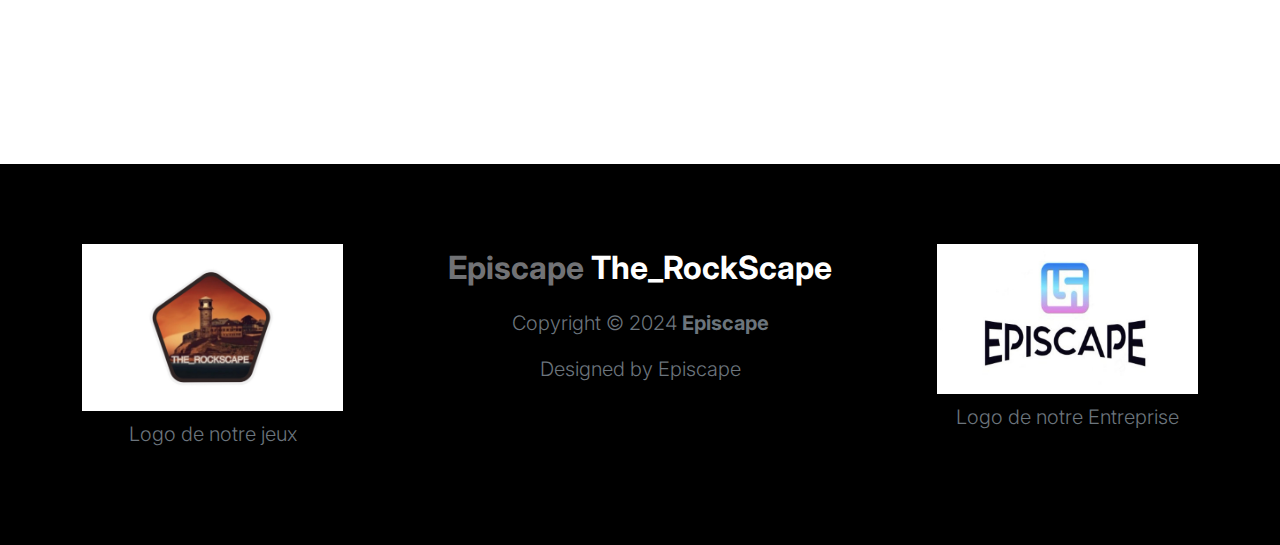
==== commit 86043cc5: "l" ====
--- a/index.html
+++ b/index.html
@@ -68,7 +68,7 @@
                         <div class="container">
                             <div class="row">
                                 <div class="col-lg-6 col-10">
-                                    <h1 class="slick-title">The_Rock_Scape</h1>
+                                    <h1 class="slick-title">The_RockScape</h1>
 
                                     <p class="lead text-white mt-lg-3 mb-lg-5">Plongez dans l'action dès maintenant en téléchargeant notre jeu !</p>
 
